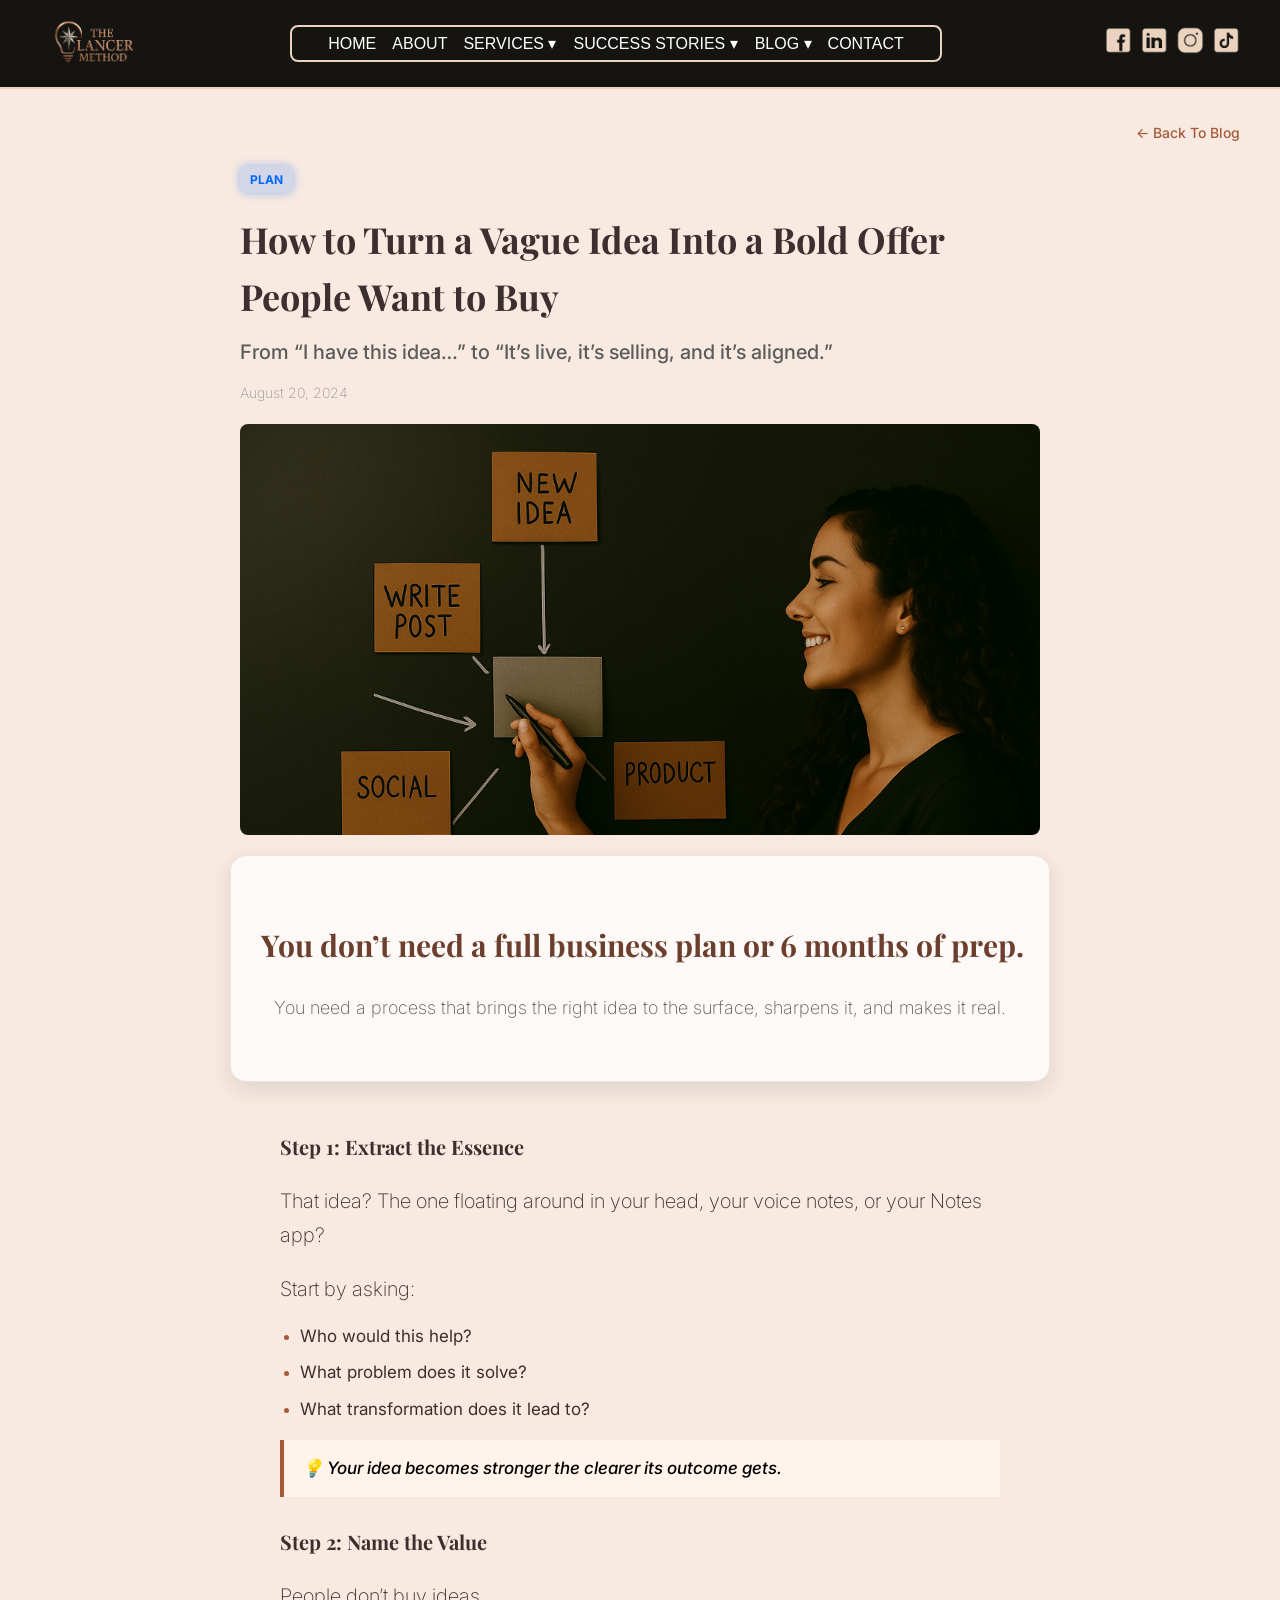
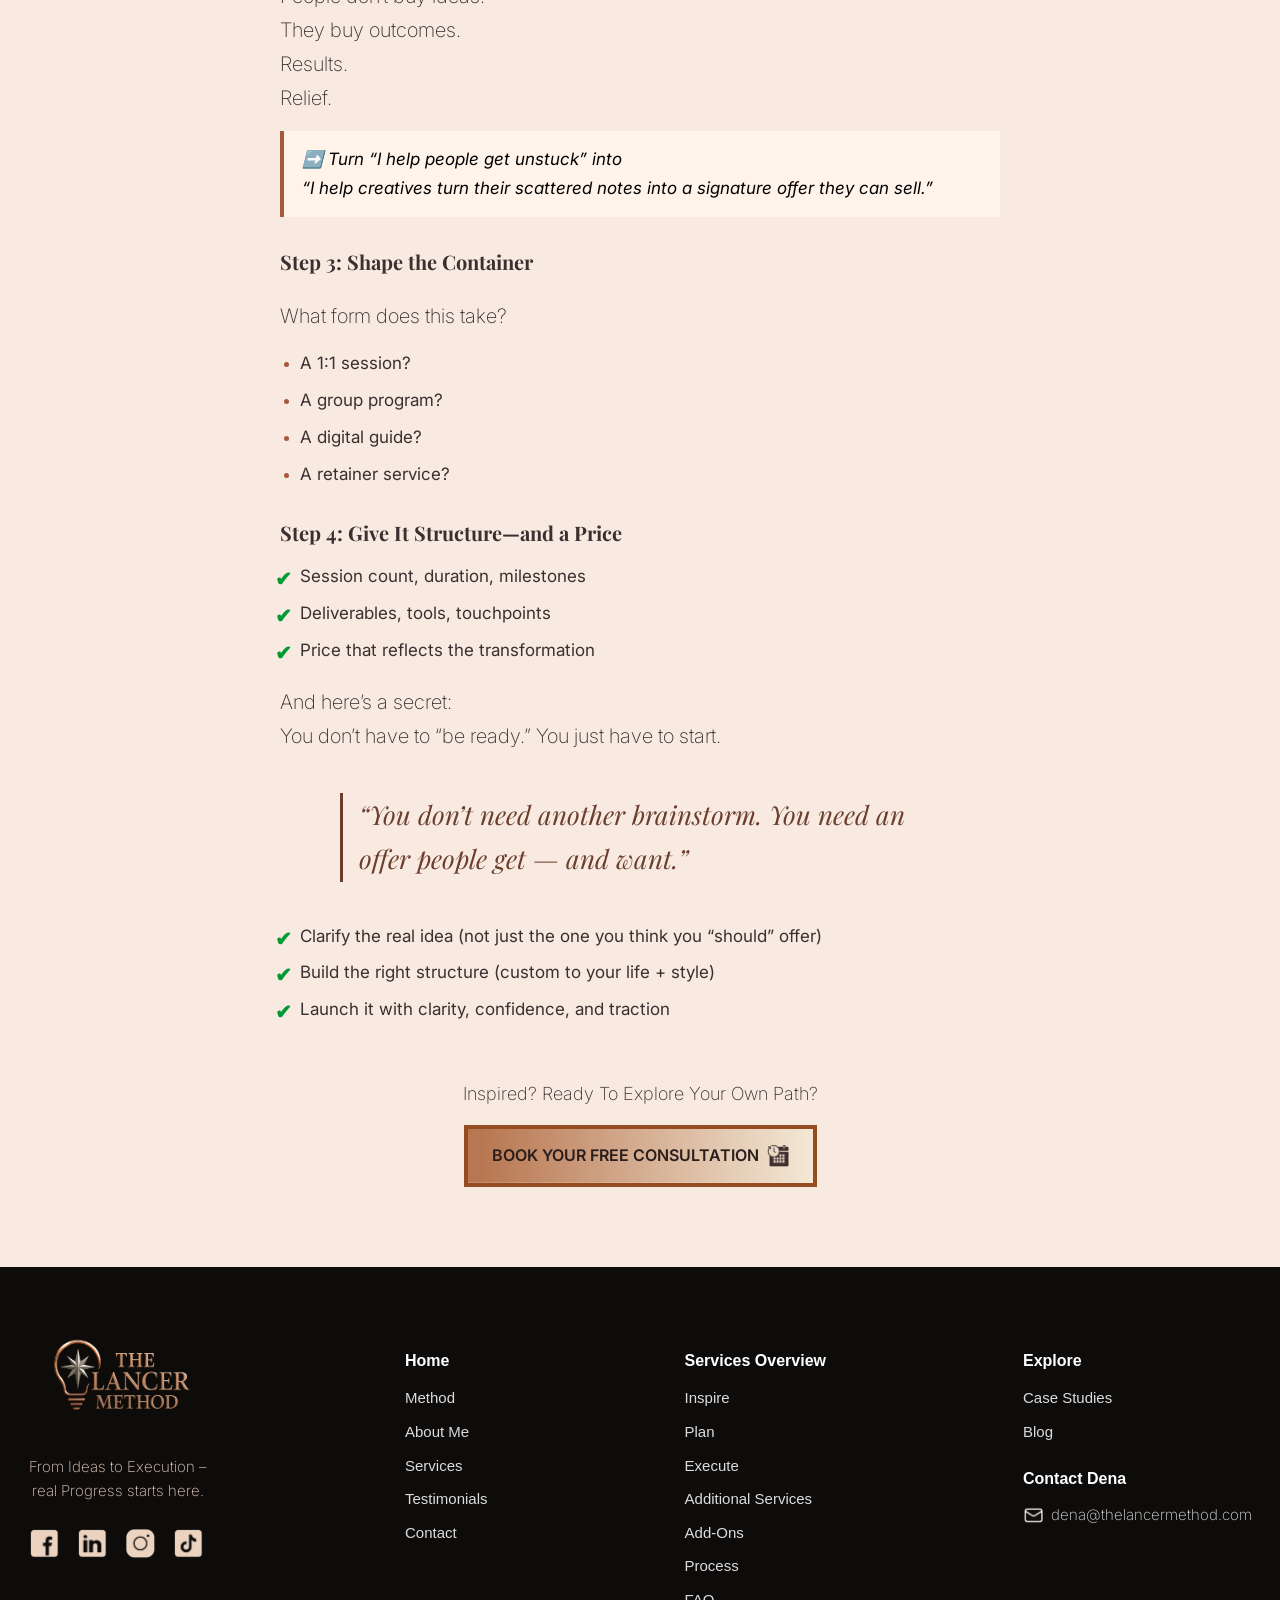
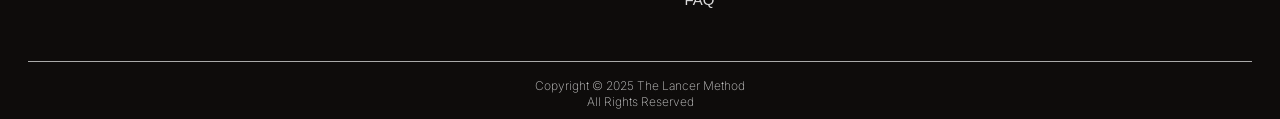
==== blog-detail.html @ 84d05174 "Nav panel removed to header html" ====
<!DOCTYPE html>
<html lang="en">
	<head>
		<meta charset="UTF-8" />
		<meta name="viewport" content="width=device-width, initial-scale=1.0" />
		<title>Dena Blog – How to Turn a Vague Idea Into a Bold Offer</title>

		<!-- Shared site styles -->
		<link rel="stylesheet" href="style.css" />
		<link rel="stylesheet" href="blog.css" />
		<link rel="stylesheet" href="blog-detail.css" />

		<!-- Fonts -->
		<link
			href="https://fonts.googleapis.com/css2?family=Playfair+Display:wght@400;500;700&family=Inter:wght@300;400;600&display=swap"
			rel="stylesheet"
		/>
	</head>
	<body class="blog-page">
		<!-- 🔥 Scroll Progress Bar -->
		<div id="progress-bar"></div>

		<!-- ===== NAVBAR ===== -->
		<header>
			<!-- HEADER PLACEHOLDER -->
			<div id="header-placeholder"></div>
		</header>

		<!-- ===== BLOG CONTENT ===== -->
		<article class="blog-detail">
			<!-- Back link -->
			<div class="back-link">
				<a href="blog.html">← Back To Blog</a>
			</div>

			<!-- Post Header -->
			<header class="post-header fade-in">
				<span class="post-category plan">Plan</span>
				<h1>How to Turn a Vague Idea Into a Bold Offer People Want to Buy</h1>
				<h2>
					From “I have this idea…” to “It’s live, it’s selling, and it’s
					aligned.”
				</h2>
				<p class="post-date">August 20, 2024</p>
			</header>

			<!-- Hero Image -->
			<div class="post-image fade-in">
				<img src="images/blog/BlogImage1.png" alt="Blog main image" />
			</div>

			<!-- ✨ INTRO BANNER -->
			<section class="intro-banner fade-in">
				<h2 class="intro-headline">
					You don’t need a full business plan or 6 months of prep.
				</h2>
				<p class="intro-subline">
					You need a process that brings the right idea to the surface, sharpens
					it, and makes it real.
				</p>
			</section>

			<!-- ✏️ BLOG BODY -->
			<div class="post-content">
				<h3 class="fade-in">Step 1: Extract the Essence</h3>
				<p>
					That idea? The one floating around in your head, your voice notes, or
					your Notes app?
				</p>
				<p>Start by asking:</p>
				<ul>
					<li>Who would this help?</li>
					<li>What problem does it solve?</li>
					<li>What transformation does it lead to?</li>
				</ul>
				<p class="highlight">
					💡 Your idea becomes stronger the clearer its outcome gets.
				</p>

				<h3 class="fade-in">Step 2: Name the Value</h3>
				<p>
					People don’t buy ideas.<br />They buy outcomes.<br />Results.<br />Relief.
				</p>
				<blockquote>
					➡️ Turn “I help people get unstuck” into <br />
					“I help creatives turn their scattered notes into a signature offer
					they can sell.”
				</blockquote>

				<h3 class="fade-in">Step 3: Shape the Container</h3>
				<p>What form does this take?</p>
				<ul>
					<li>A 1:1 session?</li>
					<li>A group program?</li>
					<li>A digital guide?</li>
					<li>A retainer service?</li>
				</ul>

				<h3 class="fade-in">Step 4: Give It Structure—and a Price</h3>
				<ul class="checklist">
					<li>Session count, duration, milestones</li>
					<li>Deliverables, tools, touchpoints</li>
					<li>Price that reflects the transformation</li>
				</ul>

				<p>
					And here’s a secret: <br />
					You don’t have to “be ready.” You just have to start.
				</p>

				<!-- ✅ Stylish Pull Quote -->
				<aside class="pull-quote fade-in">
					“You don’t need another brainstorm. You need an offer people get — and
					want.”
				</aside>

				<ul class="checklist fade-in">
					<li>
						Clarify the real idea (not just the one you think you “should”
						offer)
					</li>
					<li>Build the right structure (custom to your life + style)</li>
					<li>Launch it with clarity, confidence, and traction</li>
				</ul>
			</div>

			<!-- ✨ CTA -->
			<div class="blog-cta fade-in">
				<p>Inspired? Ready To Explore Your Own Path?</p>
				<a
					class="btn-consultation method-btn method-btn-primary"
					href="https://outlook.office.com/book/TheLancerMethod1@thelancermethod.com/"
				>
					BOOK YOUR FREE CONSULTATION
					<img src="images/mainImages/Schedule.png" alt="Schedule Icon" />
				</a>
			</div>
		</article>

		<!-- ===== MARK: FOOTER ===== -->
		<footer class="footer-section">
			<div class="footer-container">
				<!-- Column 1: Logo + tagline + social -->
				<div class="footer-brand">
					<img
						src="images/mainImages/logoLancer.png"
						alt="The Lancer Method Logo"
						class="footer-logo"
					/>
					<p class="footer-tagline">
						From Ideas to Execution –<br />real Progress starts here.
					</p>
					<div class="footer-socials">
						<a href="https://www.facebook.com/thelancermethod" target="_blank"
							><img src="images/mainImages/FacebookIcon.png" alt="Facebook"
						/></a>
						<a
							href="https://www.linkedin.com/company/thelancermethod/"
							target="_blank"
							><img src="images/mainImages/LinkedInIcon.png" alt="LinkedIn"
						/></a>
						<a href="http://instagram.com/thelancermethod" target="_blank"
							><img src="images/mainImages/InstagramIcon.png" alt="Instagram"
						/></a>
						<a href="https://www.tiktok.com/@thelancermethod" target="_blank"
							><img
								src="images/mainImages/TikTokIcon.png"
								alt="TikTok"
								class="icon-tiktok"
						/></a>
					</div>
				</div>

				<!-- Column 2 -->
				<div class="footer-column">
					<h4>Home</h4>
					<ul>
						<li><a href="#method">Method</a></li>
						<li><a href="#about">About Me</a></li>
						<li><a href="#services">Services</a></li>
						<li><a href="#testimonials">Testimonials</a></li>
						<li><a href="#contact">Contact</a></li>
					</ul>
				</div>

				<!-- Column 3 -->
				<div class="footer-column">
					<h4>Services Overview</h4>
					<ul>
						<li><a href="services.html#inspire">Inspire</a></li>
						<li><a href="services.html#plan">Plan</a></li>
						<li><a href="services.html#execute">Execute</a></li>
						<li>
							<a href="services.html#additional-services"
								>Additional Services</a
							>
						</li>
						<li><a href="services.html#add-ons">Add-Ons</a></li>
						<li><a href="services.html#process">Process</a></li>
						<li><a href="services.html#faq">FAQ</a></li>
					</ul>
				</div>

				<!-- Column 4 -->
				<div class="footer-column">
					<h4>Explore</h4>
					<ul>
						<li><a href="caseStudy.html">Case Studies</a></li>
						<li><a href="blog.html">Blog</a></li>
					</ul>
					<div class="footer-contact-block">
						<h4>Contact Dena</h4>
						<p class="footer-contact">
							<img
								src="images/mainImages/EmailIconFooter.png"
								alt="Email Icon"
								class="footer-icon"
							/>
							<a
								href="mailto:dena@thelancermethod.com"
								class="footer-email-link"
								>dena@thelancermethod.com</a
							>
						</p>
					</div>
				</div>
			</div>

			<div class="footer-bottom">
				<p>Copyright © 2025 The Lancer Method</p>
				<p>All Rights Reserved</p>
			</div>
		</footer>

		<!-- JS -->
		<script src="blog.js"></script>
		<script src="load-header.js"></script>
	</body>
</html>
---- style.css ----
:root {
	--main-bg: #151410;
	--accent: #ebd3c0;
	--text-light: #f9f4f0;
	--text-highlight: #ebd3c0;
	--border-dark: #954c20;
	--font-title: "Playfair Display", serif;
	--font-body: "Inter", sans-serif;
	--font-ui: "Poppins", sans-serif;
	--email-color: #f4e0d3;
}

html {
	scroll-behavior: smooth;
	scroll-padding-top: 87px;
}

* {
	box-sizing: border-box;
	font-smoothing: antialiased;
}

body {
	background-color: var(--main-bg);
	color: var(--text-light);
	font-family: var(--font-body);
	line-height: 1.6;
	padding-bottom: 60px;
	overflow-x: clip;

	margin: 0;
	padding: 0;
}

a {
	text-decoration: none;
	color: inherit;
}
.paragraph,
.about-paragraph,
.method-list li,
p {
	font-family: var(--font-body);
	font-weight: 400;
}

/* === SECTION HEADINGS === */
.section-heading {
	font-family: var(--font-title); /* Playfair Display */
	font-weight: 600;
	font-size: 32px;
	line-height: 1.2;
	letter-spacing: 0.3px;
	text-align: center;
	color: var(--heading-dark); /* dark, not pure black */
	margin-bottom: 32px;
}

.section-subheading {
	font-family: "IBM Plex Sans", sans-serif;
	font-size: 18px;
	font-weight: 400;
	letter-spacing: 0.3px;
	line-height: 1.5;
	text-align: center;
	margin-bottom: 40px;
}

/* === LIGHT BACKGROUND COLOR === */
.section-heading.light {
	color: #151410;
}
.section-subheading.light {
	color: #3b2f2f;
}

/* === DARK BACKGROUND COLOR === */
.section-heading.dark {
	color: #fff;
}
.section-subheading.dark {
	color: #f2f2f2;
}

/* =====MARK:  NAVIGATION BAR ===== */

.navbar {
	padding: 0 40px;
	border-bottom: 2px solid var(--accent);
	background-color: var(--main-bg);
}

.navbar {
	position: sticky;
	top: 0;
	z-index: 999;
}

.navbar-inner {
	display: flex;
	align-items: center;
	justify-content: space-between;
	height: 87px;
}

.logo {
	height: 52px;
	object-fit: contain;
}

/* Desktop menu */
.menu-container {
	z-index: 10000;
	border: 2px solid var(--accent);
	border-radius: 8px;
	padding: 4px 36px;
	display: flex;
	align-items: center;
	gap: 16px;
}

.menu-container a {
	font-family: var(--font-ui);
	font-size: 16px;
	font-weight: 500;
	position: relative;
}

/* SERVICES */
.dropdown-services > a {
	padding-right: 2px; /* tighten breathing room */
	margin-right: -1px; /* pull text slightly left */
}

/* SUCCESS STORIES */
.dropdown-stories > a {
	padding-right: 2px;
	margin-right: -1px;
}

.dropdown-blog > a {
	padding-right: 0px; /* trims extra padding */
	margin-right: 0px; /* pulls dropdown text closer */
}

.menu-container a:hover {
	color: var(--accent);
	transition: 0.3s ease;
}

.menu-container.active {
	max-height: 500px; /* big enough for all links */
	opacity: 1;
}

/* Social icons (desktop) */
.social-icons {
	display: flex;
	align-items: center;
	gap: 8px;
}

.social-icons img {
	width: 28px;
	height: 28px;
}
.social-icons img:hover {
	transform: scale(1.1);
	filter: brightness(1.2);
	transition: all 0.3s ease;
	cursor: pointer;
}

/* Hamburger (mobile only) */
.burger {
	display: none;
	width: 28px;
	height: 28px;
	cursor: pointer;
}

/* ===== MARK: HERO SECTION (unchanged) ===== */

.hero-section {
	margin-top: 80px;
	position: relative;
	padding: 27px 40px 60px;
	position: relative;
}

.hero-bg img {
	position: absolute;
	top: 0;
	left: 0;
	width: 300px;
	opacity: 0.05;
	pointer-events: none;
	z-index: 0;
}

/* === HERO LAYOUT CONTAINER (Must be relative for positioning child images) === */
.hero-layout {
	position: relative;
	z-index: 1;
	display: flex;
	align-items: center;
	justify-content: space-between;
	flex-wrap: wrap;
	gap: 40px;

	max-width: 1200px; /* sets a clean central column */
	margin: 0 auto; /* centers the layout */
	padding: 0 20px; /* optional: breathing room on sides */
}

.hero-headline {
	font-family: var(--font-title);
	font-size: 64px;
	line-height: 1.3;
	text-align: center;
	font-weight: 400;
	max-width: 700px; /* slightly narrower */
	margin: 0 auto;
}

.no-wrap {
	white-space: nowrap;
}

/* === MARK: LEFT IMAGE +RIGHT === */

.left-image,
.right-image {
	position: absolute;
	top: 50%;
	transform: translateY(-50%);
	z-index: 0;
	pointer-events: none;
	opacity: 1;
	max-width: 100vw;
	overflow: hidden;
}

.left-image {
	left: 0;
}

.right-image {
	right: 0;
}

.left-image img,
.right-image img {
	display: block;
	max-height: 530px;
	width: auto;
	object-fit: contain;
}

.highlight {
	color: #ebd3c0;
	font-weight: 500;
}
.hero-text {
	width: 100%;
	margin: 0 auto;
}

.hero-headline {
	font-family: var(--font-title);
	font-size: 64px;
	line-height: 1.1;
	text-align: center;
	font-weight: 400;
}
.hero-headline .dash {
	font-size: inherit;
	padding: 0 6px;
}

/* Typing Animation */
.typing-text-container {
	display: flex;
	justify-content: center;
	align-items: center;
	min-height: 24px;
	margin-bottom: 24px;
}

#typing {
	font-family: var(--font-title);
	font-size: 18px;
	letter-spacing: 1px;
	white-space: nowrap;
	position: relative;
}

.description {
	font-size: 20px;
	font-weight: 200;
	margin: 24px auto 10px auto;
	text-align: center;
	max-width: 900px;
}

.secondary-description {
	font-size: 20px;
	font-weight: 200;
	line-height: 1.6;
	margin: 0 auto;
	text-align: center;
	max-width: 1014px;
}

p {
	font-size: 20px;
	font-weight: 200;
	text-align: center;
}

.method-link {
	text-decoration: underline;
	color: var(--text-light);
	font-family: var(--font-ui);
	font-style: italic;
	font-weight: 200;
	transition: all 0.3s ease;
}

.method-link:hover {
	color: var(--accent);
	cursor: pointer;
}

.hero-buttons {
	display: flex;
	justify-content: center;
	align-items: center;
	gap: 20px;
	flex-wrap: wrap;
	margin: 32px 0 20px;
}

.btn {
	display: inline-flex;
	align-items: center;
	justify-content: center;
	font-family: var(--font-ui);
	font-size: 16px;
	padding: 12px 24px;
	font-weight: 600;
	transition: all 0.3s ease;
}

.btn.primary {
	background-color: var(--accent);
	color: #3b2f2f;
	width: 368px;
	border: 4px solid var(--border-dark);
}

.btn.primary img {
	height: 20px;
	margin-left: 12px;
}

.btn.secondary {
	background: transparent;
	color: white;
	border: 3px solid white;
	width: 368px;
	text-align: center;
}

.btn.primary:hover {
	background-color: #f9e4d4;
	color: #3b2f2f;
	border-color: #e1b89f;
	transform: scale(1.02);
	transition: all 0.3s ease;
	cursor: pointer;
}

.btn.secondary {
	border: 3px solid white;
	background: transparent;
	color: white;
	transition: background-color 0.3s ease, color 0.3s ease,
		border-color 0.3s ease, box-shadow 0.3s ease;
}

.btn.secondary:hover {
	background-color: var(--accent);
	color: var(--main-bg);
	border-color: var(--accent);
	box-shadow: 0 4px 12px rgba(0, 0, 0, 0.2);
	transform: none;
	cursor: pointer;
}

.hero-email {
	display: flex;
	flex-direction: column;
	align-items: center;
	justify-content: center;
	gap: 2px;
	margin-top: 56px;
	text-align: center;
}

.email-icon {
	width: 48px;
	height: 48px;
	transition: all 0.3s ease;
	cursor: pointer;
}

.email-icon:hover {
	filter: brightness(1.3);
	transform: scale(1.05);
}

.email-text {
	font-size: 20px;
	color: #f4e0d3;
	text-decoration: none;
	transition: all 0.3s ease;
}

.email-text:hover {
	color: white;
	transform: scale(1.05);
}

.hero-socials {
	display: none;
	margin-top: 30px;
	justify-content: center;
	gap: 20px;
}

.hero-socials img {
	width: 28px;
	height: 28px;
}

/* ===== MARK: RESPONSIVE SIDE IMAGES ===== */

/* --- MacBook Pro 16" and larger screens --- */
@media (min-width: 1440px) and (max-width: 1680px) {
	.left-image img,
	.right-image img {
		width: 240px;
		opacity: 1;
	}
}

/* --- MacBook Air / Pro 13"–14" --- */
@media (min-width: 1280px) and (max-width: 1439px) {
	.left-image img,
	.right-image img {
		width: 200px;
		opacity: 1;
	}
}

/* --- iPad Pro landscape --- */
@media (min-width: 1024px) and (max-width: 1279px) {
	.left-image img,
	.right-image img {
		width: 160px;
		opacity: 1;
	}
}

/* --- iPad portrait and small tablets --- */
@media (min-width: 768px) and (max-width: 1023px) {
	.left-image img,
	.right-image img {
		width: 120px;
		opacity: 1;
	}
}

/* --- Mobile phones --- */
@media (max-width: 767px) {
	.left-image,
	.right-image {
		display: none;
	}
}

@media (min-width: 768px) and (max-width: 1024px) {
	.menu-container a {
		font-size: 10px;
	}
}
/* ===== MARK: RESPONSIVE – TABLET (<= 1024px) ===== */
@media (max-width: 1024px) {
	html {
		scroll-padding-top: 75px;
	}
	.hero-layout {
		flex-direction: column;
		padding: 0 24px;
	}

	.hero-headline {
		font-size: 44px;
		line-height: 1.2;
		max-width: 100%;
		text-align: center;
	}

	.description,
	.secondary-description {
		font-size: 18px;
		padding: 0 16px;
		max-width: 100%;
	}

	.hero-buttons {
		/* ensure flex layout remains */
		display: flex;
		justify-content: center;
		gap: 20px;
		padding: 0 24px;
	}
	.hero-buttons .btn {
		flex: 1 1 0; /* share space equally */
		max-width: 340px; /* cap so they don’t get too wide */
		white-space: nowrap;
	}

	.hero-email {
		font-size: 18px;
		margin-top: 32px;
	}

	.email-icon {
		width: 40px;
		height: 40px;
	}

	.left-image,
	.right-image {
		display: none;
	}
}

/* ===== MARK: RESPONSIVE – MOBILE (<= 768px) ===== */
@media (max-width: 768px) {
	html {
		scroll-padding-top: 75px;
	}
	/* Navbar */
	.navbar-inner {
		flex-wrap: wrap;
		justify-content: space-between;
	}
	.menu-container.active {
		display: flex;
	}
	.menu-container {
		margin-top: 20px;
		display: none;
		flex-direction: column;
		align-items: center;
		position: absolute;
		top: 75px;
		left: 32px;
		right: 32px;
		background-color: var(--main-bg);
		z-index: 999;
		padding: 16px 0;
		border-top: 2px solid var(--accent);
		box-shadow: 0 4px 12px rgba(0, 0, 0, 0.2);
	}
	.menu-container .menu {
		flex-direction: column;
		align-items: center;
		gap: 8px;
	}
	.burger {
		display: block;
	}
	.social-icons {
		display: none;
	}

	/* Hero section */
	.hero-section {
		padding: 40px 20px;
	}
	.hero-layout {
		flex-direction: column;
		align-items: center;
		padding: 0 16px;
	}
	.hero-text {
		text-align: center;
		width: 100%;
	}
	.hero-headline {
		font-size: 36px;
		line-height: 1.2;
		word-break: break-word;
		text-align: center;
	}
	.description,
	.secondary-description {
		font-size: 16px;
		padding: 0 8px;
		max-width: 100%;
	}

	/* Hero buttons only: equal width and centered */
	.hero-buttons {
		display: flex;
		flex-direction: column;
		gap: 16px;
		padding: 0 16px;
		align-items: center;
		margin: 32px 0 20px;
	}
	.hero-buttons .btn {
		width: 100%;
		max-width: 320px;
		padding: 14px 24px;
		box-sizing: border-box;
		white-space: nowrap;
		margin: 0 auto;
		font-size: 13.5px;
		line-height: 1.3;
		text-align: center;
	}
	.hero-buttons .btn img {
		width: 16px;
		height: 16px;
		margin: 0;
	}
	.btn.primary img {
		margin-left: 8px;
	}

	/* Reset no-wrap helper */
	.no-wrap {
		white-space: normal;
	}

	/* Email and social icons */
	.hero-email {
		display: flex;
		flex-direction: column;
		gap: 8px;
		font-size: 16px;
		margin-top: 24px;
	}
	.email-icon,
	.hero-socials img {
		width: 40px;
		height: 40px;
	}
	.hero-socials {
		display: flex;
		justify-content: center;
		gap: 20px;
		margin-top: 24px;
	}

	/* Hide side images */
	.left-image,
	.right-image {
		display: none;
	}
}

/* ===== MARK: Method Section ===== */

.method-section {
	background-color: #f4e0d3;
	padding: 40px 20px;
	font-family: "Poppins", sans-serif;
	color: #1c1c1c;
}

/* Divider line */
.top-divider {
	width: 100%;
	height: 2px;
	background-color: #2a1e1c;
	box-shadow: 0 2px 4px rgba(0, 0, 0, 0.2);
	border: none;
	margin-bottom: 40px;
}

/* Header Layout */
.method-header-center {
	display: flex;
	justify-content: center;
	width: 100%;
	margin-bottom: 30px;
	text-align: center;
}

.method-header-inner {
	display: flex;
	flex-direction: column;
	align-items: center;
	gap: 16px;
	max-width: 800px;
	width: 100%;
}

.method-title-block {
	display: flex;
	flex-direction: column;
	align-items: center;
}

.method-logo-inline {
	width: 200px;
	height: auto;
	margin-top: 4px;
}

.method-title {
	font-size: 48px;
	font-weight: 400;
	margin: 0;
	font-family: "Playfair Display", serif;
}

/* Gradient Styles */
.gradient-strong {
	font-size: 24px;
	font-weight: 600;
	background: linear-gradient(90deg, #653416 0%, #d37632 100%);
	-webkit-background-clip: text;
	-webkit-text-fill-color: transparent;
	display: inline-block;
}

.gradient-text {
	font-family: "Poppins", sans-serif;
	font-weight: 500;
	font-size: 16px;
	letter-spacing: 2px;
	text-transform: uppercase;
	background: linear-gradient(90deg, #653416 0%, #d37632 100%);
	-webkit-background-clip: text;
	-webkit-text-fill-color: transparent;
}

/* Paragraphs */
.method-content .paragraph {
	max-width: 1500px;
	margin: 0 auto 20px;
	font-size: 1.1rem;
	font-weight: 500;
	line-height: 1;
}

/* Highlight Block */
.highlight-text {
	text-align: center;
	margin: 40px 0;
	line-height: 1;
}

.highlight-text p {
	background: linear-gradient(90deg, #653416 0%, #cb692c 100%);
	-webkit-background-clip: text;
	-webkit-text-fill-color: transparent;
	font-weight: 700;
	font-size: 1.2rem;
	margin: 10px 0;
}

/* Bullet List */
.method-list {
	list-style: none;
	padding: 0;
	margin: 20px auto;
	max-width: 800px;
	line-height: 0.5;
}

.method-list li {
	display: flex;
	align-items: flex-start;
	gap: 15px;
	margin-bottom: 20px;
	font-size: 1rem;
	line-height: 1.2;
}

.method-list li img {
	width: 36px;
	height: 36px;
	flex-shrink: 0;
	margin-top: 4px;
}

/* Quote */
.quote {
	font-family: "EB Garamond", serif;
	font-size: 1.5rem;
	font-style: italic;
	text-align: center;
	font-weight: 600;
	margin: 10px auto 30px;
	color: #000;
}

/* Buttons Container */
.method-buttons {
	display: flex;
	flex-wrap: wrap;
	justify-content: center;
	gap: 30px;
	margin-top: 30px;
}

/* Main Consultation Button */
.btn-consultation {
	display: inline-flex;
	align-items: center;
	gap: 12px;
	padding: 14px 24px;
	font-size: 1rem;
	font-weight: 600;
	border: 4px solid #954c20;
	border-radius: 0;
	background: linear-gradient(to right, #b87752 2%, #fdfbec 58%);
	color: #2a1e1c;
	transition: transform 0.3s ease, box-shadow 0.3s ease,
		background-position 0.4s ease, color 0.3s ease;
	background-size: 200% auto;
	background-position: left center;
	gap: 8px;
	white-space: nowrap;
}

.btn-consultation:hover {
	transform: translateY(-2px);
	box-shadow: 0 8px 16px rgba(0, 0, 0, 0.2);
	background-position: right center;
	color: #1c0e05;
}

.btn-consultation img {
	width: 22px;
	height: 22px;
}

/* Secondary Text Link Button */
.method-btn-secondary {
	font-size: 1.2rem;
	font-weight: 600;
	color: #3b2f2f;
	text-decoration: none;
	border: none;
	background: none;
	padding: 10px 0;
	transition: color 0.2s ease;
}

.method-btn-secondary:hover {
	color: #a94c1f;
	text-decoration: underline;
}

/*MARK: Mobile for Method Section*/
@media (max-width: 768px) {
	.method-section {
		background-color: #f6ddca;
		padding: 48px 20px 60px;
		color: #222;
	}
	#method .method-title {
		font-weight: 200;
	}
	.gradient-text {
		font-size: 14px;
		letter-spacing: 0.2px;
		text-align: center;
		margin-top: 6px;
	}

	.method-section h2 {
		font-size: 26px;
		font-weight: 700;
		text-align: center;
		margin-bottom: 10px;
		line-height: 1.3;
	}

	#method .method-content p {
		font-size: 16px;
		line-height: 1.4;
		margin-top: 0;
		margin-bottom: 20px;
		text-align: center;
	}

	#method .method-content .highlight-text p {
		margin: 4px 0;
	}

	.method-section strong {
		color: #ba6c44;
		font-weight: 600;
	}

	.method-list {
		list-style: none;
		padding-left: 0;
		margin: 30px 0 20px;
	}

	.method-list li {
		display: flex;
		align-items: flex-start;
		gap: 14px;
		margin-bottom: 16px;
	}

	.method-list li img {
		width: 24px;
		height: 24px;
		margin-top: 5px;
	}
	#method .method-content .highlight-text {
		text-align: center;
		line-height: 1;
		margin: 20px 0;
		font-size: 16px;
		margin: 6px 0;
	}

	#method .quote {
		font-style: italic;
		font-size: 12px;
		text-align: center;
		margin: 20px auto;
		max-width: 100%;
		color: #222;
	}

	.method-buttons {
		display: flex;
		flex-direction: column;
		gap: 20px;
		align-items: stretch;
		margin-top: 32px;
	}

	.btn-consultation {
		background: linear-gradient(to right, #c97b53, #e5c7aa);
		border: 4px solid #8b4a2b;
		color: #2a2a2a;
		font-weight: 700;
		text-transform: uppercase;
		padding: 14px 20px;
		text-align: center;
		width: 100%;
		font-size: 16px;
		border-radius: 4px;
		transition: background 0.3s ease;
	}

	.btn-consultation:hover {
		background: linear-gradient(to right, #d8865f, #f1d9bd);
	}

	.method-buttons .method-btn-secondary {
		display: block;
		width: 100%;
		text-align: center;
	}
}

/* ======================================= */
/* MARK: ABOUT SECTION STYLES                  */
/* ======================================= */
.about-short h3,
.about-full h3,
.about-short h4,
.about-full h4 {
	margin-bottom: 6px; /* или 8px – подбирай визуально */
}

.about-short p,
.about-full p {
	margin-top: 0;
	margin-bottom: 16px; /* опционально: если нужен нижний отступ */
}

/* Section wrapper: background image + color */
.about-section {
	background-color: #151410;
	padding: 40px 40px 80px;
	width: 100%;
	min-height: 100vh;
}

/* Inherit color and font for all children */
.about-section * {
	color: #fdfcfb;
}

/* Flex container for two columns */
.about-inner {
	display: flex; /* enable two-column layout */
	align-items: flex-start; /* align items at top */
	gap: 40px; /* space between columns */
	max-width: 1200px; /* limit overall width */
	margin: 0 auto; /* center on page */
}

/* Left column: image + quote */
.about-visual {
	flex: 0 0 auto; /* width determined by content */
	position: relative;
}

/* Portrait image styling */
.about-image {
	width: 100%;
	max-width: 420px;
	margin-bottom: 20px;
}

.about-content {
	flex: 1 1 0;
	text-align: left;
	display: flex;
	flex-direction: column;
	color: #fdfcfb;
}

.about-quote-wrapper {
	max-width: 600px;
	margin-left: auto;
	padding-right: 40px;
	text-align: right;
	margin-bottom: 40px;
}
.about-quote-wrapper .desktop-only {
	max-width: 500px;
	text-align: right;
	margin-left: auto;
}

.about-quote-desktop {
	font-family: "EB Garamond", serif;
	color: #fdfcfb;
	font-style: italic;
	line-height: 1;
	text-align: right;
	margin: 0;
	max-width: 1280px; /* ✅ Corrected: removed the minus! */
	width: 68%;
	margin-left: auto;
}

.quote-author-desktop {
	font-size: 16px;
	font-weight: 300;
	color: #fdfcfb;
	margin-top: 0;
	text-align: right;
}

.quote-text-desktop {
	font-family: "EB Garamond", serif;
	font-size: 16px;
	line-height: 1.4;
	font-style: italic;
	color: #fdfcfb;
}

.mobile-only {
	display: none;
}

/* Main title styling */
.about-section .about-title {
	font-weight: 500;
	font-family: var(--font-title);
	color: #fdfcfb;
}

.about-content .about-title {
	margin-top: 0;
	text-align: center;
	font-size: 64px;
	line-height: 1.2;
	margin-bottom: 20px;
	text-align: left;
	font-family: var(--font-title);
}
.about-title.mobile-only {
	display: none;
}

.about-title h2 {
	margin-top: 0;
}

/* Subtitle styling */
.about-subtitle {
	font-family: var(--font-body);
	text-align: left;
	font-size: 20px;
	font-weight: 600;
	margin-bottom: 20px;
	letter-spacing: 0.5px;
}
.gradient-text-about {
	background: linear-gradient(90deg, #8f5e3b 0%, #fefaf7 100%);
	-webkit-background-clip: text;
	-webkit-text-fill-color: transparent;
	display: inline-block;
	text-transform: none;
}

/* Paragraph styling */
.about-paragraph {
	font-family: var(--font-body);
	font-size: 16px;
	line-height: 1.6;
	max-width: 760px;
	margin: 0 auto 12px;
	text-align: left;
	letter-spacing: 0.5px;
}

/* Section titles within content */
.about-section-title {
	font-family: var(--font-body); /* Inter */
	font-weight: 600;
	font-size: 20px;
	text-align: left;
	letter-spacing: 0.5px;
	margin-bottom: 12px;
}

/* List styling */
.about-list {
	list-style: none;
	padding: 0;
	margin: 0 auto 20px;
	max-width: 700px;
}
.about-list li {
	font-family: var(--font-body);
	display: flex;
	align-items: center;
	gap: 10px;
	font-size: 16px;
	line-height: 1.5;
	margin-bottom: 10px;
}
.list-icon {
	width: 18px;
	height: auto;
}

/* Read MORE BUTTON */
@keyframes pulse {
	0% {
		transform: scale(1);
		opacity: 1;
	}
	50% {
		transform: scale(1.05);
		opacity: 0.75;
	}
	100% {
		transform: scale(1);
		opacity: 1;
	}
}

.read-more-btn {
	display: block;
	margin: 2px auto 0;
	background: linear-gradient(90deg, #8f5e3b 0%, #fefaf7 100%);
	-webkit-background-clip: text;
	-webkit-text-fill-color: transparent;
	font-weight: 600;
	font-size: 16px;
	border: none;
	cursor: pointer;
	transition: all 0.3s ease;
	animation: pulse 2.8s infinite;
	text-align: center;
}

.read-more-btn:hover {
	text-decoration: underline;
	background: linear-gradient(90deg, #6f3e23 0%, #fefaf7 100%);
	-webkit-background-clip: text;
	-webkit-text-fill-color: transparent;
	transform: scale(1.04);
}

/* Hide full text by default */
.about-full.hidden {
	display: none;
}

/* CTA container styling (cards + buttons) */
.about-cta-container {
	margin-top: 60px;
	display: flex;
	flex-direction: column;
	gap: 32px;
	align-items: center;
}

/* Stats cards layout */
.about-cards {
	display: flex;
	flex-wrap: wrap;
	gap: 24px;
	justify-content: center;
}
.about-card {
	flex: 1 1 280px;
	background: radial-gradient(circle at center, #f9f4f0 10%, #d9bfae 90%);
	padding: 24px;
	box-shadow: 0 4px 12px rgba(0, 0, 0, 0.15);
	text-align: center;
	transition: transform 0.3s ease;
}
.about-card:hover {
	transform: translateY(-4px);
}
.about-card h3 {
	font-size: 20px;
	font-weight: 600;
	margin-bottom: 0px;
	color: var(--border-dark);
}
.highlight-stat {
	font-size: 24px;
	font-weight: 700;
	background: linear-gradient(90deg, #653416 0%, #cb692c 100%);
	-webkit-background-clip: text;
	-webkit-text-fill-color: transparent;
	margin-bottom: 0px;
	padding-top: 4px;
	padding-bottom: 4px;
	display: block;
}
.about-card p {
	font-size: 15px;
	line-height: 1.6;
	color: #151410;
	font-family: var(--font-body); /* ← ADD THIS LINE */
	font-weight: 400; /* ← OPTIONAL: to be extra consistent */
}
section#about .about-card h3 {
	font-size: 24px;
	font-weight: 400; /* switch to thin */
	color: #000; /* force black */
	line-height: 0.8;
}
section#about .about-card {
	padding-top: 32px; /* default is 24px – bump it up a bit */
}

/* CTA buttons layout */
.about-cta-buttons {
	display: flex;
	flex-wrap: wrap;
	gap: 20px;
	justify-content: center;
	margin-top: 20px;
}
.cta-btn {
	font-size: 16px;
	font-weight: 600;
	padding: 16px 32px;
	text-decoration: none;
	transition: all 0.3s ease;
}
.cta-btn.primary {
	background: linear-gradient(to right, #b87752, #fdfbec);
	border: 4px solid #954c20;
	color: #3b2f2f;
}
.cta-btn.primary:hover {
	background: linear-gradient(to right, #c78a67, #fef4e6);
	transform: scale(1.02);
}
.cta-btn.secondary {
	background: none;
	border: none;
	color: var(--main-text400);
}
.cta-btn.secondary:hover {
	text-decoration: underline;
	color: whitesmoke;
}

/* MARK: ABOUT Responsive adjustments */
@media (max-width: 900px) {
	.about-inner {
		flex-direction: column;
		gap: 20px;
	}
	.about-quote {
		margin: 0 auto 20px;
	}
	/* Section padding + background */
	.about-section {
		padding: 40px 20px;
		background-size: cover;
		background-position: top left;
	}

	/* Stack columns */
	.about-inner {
		flex-direction: column;
		gap: 20px;
	}

	/* Title font size */
	.about-title {
		font-size: 36px;
		font-weight: lighter;
		line-height: 1.2;
	}
	/* Hide title mobile on desctop */
	.about-title.mobile-only {
		display: none;
	}
}

@media (max-width: 768px) {
	.about-quote {
		font-style: italic;
		text-align: center;
		margin: 0 auto 20px;
	}

	.quote-text,
	.quote-author-mobile {
		font-size: 14px;
		margin-top: 0;
		text-align: center;
		display: block;
	}
	.quote-text {
		margin-bottom: 10px;
	}
	.desktop-only {
		display: none;
	}
	.mobile-only {
		display: block;
	}
	/* Remove background image and set fallback background color */
	.about-section {
		background-image: none !important;
		background-color: #151410;
	}

	/* Hide the desktop version of the headline */
	.about-content .about-title {
		display: none;
	}

	/* Show the mobile version of the headline */
	#about .about-title.mobile-only {
		display: block;
		margin-bottom: 1rem;
		text-align: center;
		margin: 0 auto 20px auto;
		letter-spacing: 0.5px;
	}

	/* Visual (image) section adjustments */
	.about-visual {
		order: 0;
		display: flex;
		justify-content: center;
	}

	.about-image {
		max-width: 80%;
		height: auto;
	}

	/* Stack columns vertically */
	.about-inner {
		display: flex;
		flex-direction: column;
	}
	.about-title {
		font-size: 36px;
		font-weight: lighter;
		line-height: 1.2;
	}
	/* Resize subtitles and section titles */
	.about-subtitle,
	.about-section-title {
		font-size: 18px;
	}

	/* Resize paragraph text */
	.about-paragraph {
		font-size: 15px;
	}

	/* Stack cards vertically and center them */
	.about-cards {
		flex-direction: column;
		align-items: center;
	}

	.about-card {
		max-height: fit-content;
	}

	.highlight-stat {
		font-size: 22px;
		margin-bottom: 0px;
	}

	/* Make CTA buttons full width */
	.cta-btn {
		width: 100%;
		max-width: 320px;
	}

	.about-cta-buttons {
		text-align: center;
	}
}

/* ─────────────────────────────── */
/* About and Method the Animation On Scroll */
/* ─────────────────────────────── */
.fade-up {
	opacity: 0;
	transform: translateY(30px);
	transition: all 0.8s ease-out;
}
.fade-up.visible {
	opacity: 1;
	transform: translateY(0);
}

/* ─────────────────────────────── */
/* Force About title into Playfair 600 */
/* ─────────────────────────────── */
section#about h2.about-title {
	font-family: var(
		--font-title
	) !important; /* var(--font-title) is Playfair Display */
	font-weight: 400 !important;
	font-size: 64px !important;
}
/* ===== MARK: SERVICES SECTION ===== */

.services-section {
	background-color: #f8eae1;
	padding: 100px 20px;
	color: #1c1c1c;
	font-family: var(--font-ui);
	text-align: center;
	padding-top: 40px;
}

.section-title {
	font-size: 48px;
	font-weight: 400;
	margin: 0;
	font-family: "Playfair Display", serif;
}

.section-subtitle {
	font-size: 18px;
	color: #1c1c1c;
	margin-bottom: 60px;
}

.services-grid {
	display: flex;
	flex-wrap: wrap;
	justify-content: center;
	gap: 40px;
	margin-bottom: 60px;
}

.service-card {
	background-color: #fcf6f3;
	padding: 40px 20px;
	max-width: 320px;
	border: 5px solid transparent;
	box-shadow: 6px 3px 12px rgba(249, 239, 232, 0.3); /* ← softer and tighter */
	transition: transform 0.3s ease, box-shadow 0.3s ease;
}

.service-card:hover {
	transform: translateY(-2px);
	box-shadow: 6px 3px 14px rgba(249, 239, 232, 0.45);
}

.service-card h3 {
	font-family: "Playfair Display", serif;
	font-size: 36px;
	font-weight: 500;
	margin-top: 0px;
	letter-spacing: 0.1px;
}

.service-card p {
	font-family: "Poppins", sans-serif;
	font-size: 15px;
	margin-top: 0;
	margin-bottom: 20px;
}

.service-icon {
	height: 180px;
	object-fit: contain;
}

.border-gold {
	border-color: #d6a52d;
}

.border-silver {
	border-color: #999;
}

.border-copper {
	border-color: #b86e41;
}

#services .btn-outline {
	display: inline-block;
	padding: 12px 24px;
	font-weight: bold;
	font-size: 14px;
	font-family: var(--font-ui);
	color: #3b2f2f;
	border: 4px solid #954c20;
	background: linear-gradient(
		to right,
		rgba(184, 119, 82, 0.4) 8%,
		rgba(253, 251, 236, 0.4) 98%
	);

	text-decoration: none;
	transition: all 0.3s ease;
	letter-spacing: 0.5px;
	box-shadow: none;
}

.btn-outline:hover {
	background: linear-gradient(
		to right,
		rgba(184, 119, 82, 0.35) 8%,
		rgba(253, 251, 236, 0.35) 98%
	);
	color: #3b2f2f;
	border-color: #a85e38;
	transform: translateY(-1px);
	box-shadow: 2px 2px 8px rgba(149, 76, 32, 0.15);
}

.btn-solid {
	display: inline-block;
	background: #b86e41;
	color: white;
	font-weight: 600;
	padding: 12px 24px;
	text-decoration: none;
	transition: background 0.3s ease;
}

.btn-solid:hover {
	background: #a85e38;
}

.services-cta {
	display: flex;
	flex-wrap: wrap;
	justify-content: center;
	gap: 40px;
}

.cta-block {
	max-width: 100%;
	text-align: center;
}

.cta-block .cta-title {
	font-size: 20px;
	font-weight: 500;
	color: #1c1c1c;
	margin-bottom: 4px; /* ↓ closer to paragraph */
}

.cta-block p {
	font-size: 16px;
	color: #1c1c1c;
	margin: 0 0 20px; /* remove padding, set clean spacing below */
}

.cta-block .btn-solid,
.cta-block .btn-outline {
	margin-bottom: 32px; /* more space below button */
}

/** Animation effect for service**/
.services-grid .service-card:nth-child(1) {
	transition-delay: 0.1s;
}
.services-grid .service-card:nth-child(2) {
	transition-delay: 0.2s;
}
.services-grid .service-card:nth-child(3) {
	transition-delay: 0.3s;
}
.services-cta {
	transition-delay: 0.4s;
}

.link-style {
	font-family: var(--font-ui); /* Используется основной UI-шрифт */
	font-weight: 600;
	font-size: 16px;
	text-decoration: none;
	border: none;
	background: none;
	transition: all 0.3s ease;
	cursor: pointer;
	display: inline-block;
}

.link-style.dark {
	color: #3b2f2f;
}

.link-style.dark:hover {
	text-decoration: underline;
	color: #954c20;
}
.link-lowered {
	margin-top: 12px;
	display: inline-block;
}

/* ===== MARK: MEDIA SERVICES QUERIES: MOBILE STYLING ===== */
@media (max-width: 768px) {
	.services-section {
		padding: 60px 20px;
	}

	.section-title {
		font-size: 42px;
	}

	.section-subtitle {
		font-size: 16px;
		line-height: 1.4;
		margin-bottom: 40px;
	}

	.services-grid {
		flex-direction: column;
		gap: 30px;
		align-items: center;
	}

	.service-card {
		width: 100%;
		max-width: 100%;
		border-radius: 16px;
		padding: 32px 20px;
	}

	.service-icon {
		height: 72px;
	}

	.service-card h3 {
		font-size: 28px;
		margin-top: 16px;
	}

	.service-card p {
		font-size: 16px;
		margin: 10px 0 16px;
	}
	.service-icon {
		height: 100px;
	}

	.btn-outline,
	.btn-solid {
		font-size: 14px;
		padding: 10px 18px;
	}
	.btn-view-details {
		white-space: nowrap;
	}

	.services-cta {
		flex-direction: column;
		gap: 40px;
		margin-top: 40px;
	}

	.cta-block {
		text-align: center;
	}

	.cta-title {
		font-size: 15px;
		margin-bottom: 8px;
	}
}

/* === MARK: Testimonials Section === */
.testimonials-section {
	background-color: #151410;
	padding: 80px 20px;
	color: #fff;
}

/* Headings */
.section-heading {
	font-size: 48px;
	font-weight: 400;
	margin: 0;
	font-family: "Playfair Display", serif;
}

.section-subheading {
	text-align: center;
	font-family: "IBM Plex Sans", sans-serif;
	font-size: 18px;
	margin-bottom: 40px;
	color: #f2f2f2;
}

/* Link style on dark bg */
.link-style-light {
	font-weight: 200;
	color: #fff;
	text-decoration: none;
	border-bottom: 2px solid transparent;
	transition: border-color 0.3s ease;
}
.link-style-light:hover {
	border-color: #fff;
}

/* === Masonry Grid Layout === */
.testimonials-masonry {
	column-count: 3;
	column-gap: 24px;
}

@media (max-width: 1024px) {
	.testimonials-masonry {
		column-count: 2;
	}
}
@media (max-width: 768px) {
	.testimonials-masonry {
		column-count: 1;
	}
}

/* === Testimonial Cards === */

.testimonials-section {
	background-color: #151410;
	padding: 80px 20px;
	color: #fff;
}

.section-heading {
	text-align: center;
	font-family: "Playfair Display", serif;
	font-size: 36px;
	margin-bottom: 8px;
}

.section-subheading {
	text-align: center;
	font-family: "IBM Plex Sans", sans-serif;
	font-size: 18px;
	margin-bottom: 40px;
	color: #f2f2f2;
}

.link-style-light {
	font-weight: bold;
	color: #fff;
	text-decoration: none;
	border-bottom: 2px solid transparent;
	transition: border-color 0.3s ease;
}
.link-style-light:hover {
	border-color: #fff;
}

/* === Masonry Layout === */
.testimonials-masonry {
	column-count: 3;
	column-gap: 24px;
}

@media (max-width: 1024px) {
	.testimonials-masonry {
		column-count: 2;
	}
}
/* MOBILE – turn masonry into a carousel */
@media (max-width: 768px) {
	.testimonials-masonry {
		column-count: unset; /* remove masonry */
		display: flex;
		overflow-x: auto;
		scroll-snap-type: x mandatory;
		gap: 16px;
		padding: 16px;
		-webkit-overflow-scrolling: touch;
	}

	.testimonial-card {
		flex: 0 0 90%;
		max-width: 90%;
		scroll-snap-align: center;
		margin-bottom: 0;

		/* NEW — center text */
		display: flex;
		flex-direction: column;
		justify-content: center; /* vertical centering */
		padding: 32px 24px; /* give breathing space */
		text-align: center; /* optional: center text horizontally too */
	}

	.testimonial-text {
		text-align: center;
	}

	/* Optional: hide scrollbar for cleaner look */
	.testimonials-masonry::-webkit-scrollbar {
		display: none;
	}
}

/* === Testimonial Cards === */
.testimonial-card {
	margin-bottom: 24px;
	padding: 24px;
	border-radius: 12px;
	font-family: "IBM Plex Sans", sans-serif;
	break-inside: avoid;
	transition: transform 0.3s ease;
	box-shadow: 0 6px 24px rgba(255, 250, 240, 0.25);
	text-align: left;
}
.testimonial-card:hover {
	transform: translateY(-4px);
	box-shadow: 0 12px 32px rgba(255, 250, 240, 0.4);
}

.testimonial-card.light {
	background-color: #fff9f4;
	color: #151410;
}
.testimonial-card.dark {
	background-color: #f1e1d4;
	color: #151410;
}

.testimonial-text {
	font-size: 16px;
	margin-bottom: 16px;
	line-height: 1.6;
	text-align: left;
}
.testimonial-author {
	font-weight: bold;
	font-style: italic;
	font-size: 15px;
	color: #b87752;
	text-align: right;
}
.testimonial-privacy-note {
	font-size: 13px;
	font-style: italic;
	color: #c8b8aa; /* soft beige tone that fits the site */
	text-align: center;
	margin-top: 24px;
}

/* === CTA Button === */
.cta-center {
	text-align: center;
	margin-top: 40px;
}
.cta-btn.primary {
	font-size: 16px;
	font-weight: bold;
	padding: 16px 32px;
	background: linear-gradient(to right, #b87752, #fdfbec);
	border: 4px solid #954c20;
	color: #3b2f2f;
	text-decoration: none;
	transition: all 0.3s ease;
	display: inline-block;
}
.cta-btn.primary:hover {
	background: linear-gradient(to right, #c78a67, #fef4e6);
	transform: scale(1.02);
}

/* === Fade Up Animation === */
.fade-up {
	opacity: 0;
	transform: translateY(40px);
	transition: all 0.6s ease-out;
}
.fade-up.visible {
	opacity: 1;
	transform: translateY(0);
}

/** MARK: CONTACT Section**/
.book-section {
	margin-top: 80px;
	background: url("images/contactImages/BookACallBackground.jpg") no-repeat
		center center;
	background-size: cover;
	padding: 20px 20px;
	font-family: var(--font-ui);
}

.book-container {
	display: flex;
	max-width: 1280px;
	margin: 0 auto;
	gap: 60px;
	align-items: flex-start;
}

/* Left Side */
.left-column {
	flex: 1;
	display: flex;
	flex-direction: column;
	align-items: center;
	gap: 24px;
	position: relative;
}

.book-image {
	width: 300px;
	height: 300px;
	object-fit: cover;
	border-radius: 50%;
	box-shadow: 0 10px 30px rgba(0, 0, 0, 0.25);
}

.quote-bubble {
	background: #f1e7df;
	color: #3b2f2f;
	font-style: italic;
	font-weight: 500;
	border-radius: 40px;
	padding: 20px 30px;
	box-shadow: 0 8px 20px rgba(0, 0, 0, 0.15);
	position: relative;
	max-width: 280px;
	font-size: 16px;
}
.quote-bubble.top-left {
	background-color: #fcf6f3;
}
.quote-bubble.bottom-left {
	background-color: #f8eae1;
}

.quote-bubble.top-left .quote-bubble.top-left::after {
	border-right: 20px solid #fcf6f3;
}
.quote-bubble.bottom-left::after {
	border-left: 20px solid #f8eae1;
}

.top-left::after {
	content: "";
	position: absolute;
	left: -20px;
	top: 50%;
	transform: translateY(-50%);
	border-top: 12px solid transparent;
	border-bottom: 12px solid transparent;
	border-right: 20px solid #f1e7df;
}

.bottom-left::after {
	content: "";
	position: absolute;
	right: -20px;
	top: 50%;
	transform: translateY(-50%);
	border-top: 12px solid transparent;
	border-bottom: 12px solid transparent;
	border-left: 20px solid #f1e7df;
}

/* Right Side */
.right-column {
	flex: 2;
	padding: 20px;
	border-radius: 12px;
	box-shadow: 0 10px 40px rgba(0, 0, 0, 0.1);
}

.small-heading {
	text-transform: capitalize;
	font-size: 24px;
	font-family: Playfair Display, serif;
	letter-spacing: 0em;
	color: #3b2f2f;
	margin-bottom: 10px;
}

.right-column h2 {
	font-size: 48px;
	font-weight: 200;
	font-family: Playfair Display, serif;
	color: #3b2f2f;
	margin-top: 10px;
	margin-bottom: 10px;
	text-align: center;
}
.booking-title__free {
	font-weight: 600;
	text-transform: uppercase;
}

.right-column .form-subtext {
	font-family: var(--font-ui);
	font-size: 20px;
	font-weight: 400;
	margin-bottom: 30px;
	color: black;
}

.booking-form input[type="text"],
.booking-form input[type="email"],
.booking-form textarea {
	width: 100%;
	padding: 12px 16px;
	border: 1px solid #d5a48c;
	margin-bottom: 20px;
	font-size: 16px;
	border-radius: 6px;
}

.input-row {
	display: flex;
	gap: 20px;
}
.input-field {
	flex: 1;
	display: flex;
	flex-direction: column;
}

.input-field label {
	margin-bottom: 6px;
	font-size: 14px;
	color: #3b2f2f;
	font-weight: 500;
}

input[type="radio"],
input[type="checkbox"] {
	appearance: none;
	width: 18px;
	height: 18px;
	border: 2px solid #d5a48c;
	border-radius: 50%;
	position: relative;
	vertical-align: middle;
	cursor: pointer;
	margin-right: 10px;
	transition: all 0.2s ease;
}

input[type="checkbox"] {
	border-radius: 4px;
}

input[type="radio"]:checked::before,
input[type="checkbox"]:checked::before {
	content: "";
	display: block;
	position: absolute;
	top: 4px;
	left: 4px;
	width: 8px;
	height: 8px;
	background-color: #d5a48c;
	border-radius: 50%;
}

input[type="checkbox"]:checked::before {
	border-radius: 2px;
}

.booking-form textarea {
	height: 100px;
	resize: vertical;
}

fieldset {
	border: none;
	margin-bottom: 20px;
}

legend {
	font-weight: 600;
	margin-bottom: 10px;
	color: #3b2f2f;
}

label {
	display: block;
	margin-bottom: 10px;
	font-size: 15px;
	cursor: pointer;
}
form label {
	color: #1c1c1c; /* Или #3B2F2F — чтобы был читаемый тёмный цвет */
	font-size: 16px;
	font-weight: 400;
}

input[type="radio"],
input[type="checkbox"] {
	margin-right: 10px;
	color: #000;
}

.booking-form button {
	width: 40%;
	display: block;
	background: #3b2f2f;
	color: #fff;
	border: none;
	padding: 16px 28px;
	font-size: 16px;
	cursor: pointer;
	font-weight: 600;
	transition: background 0.3s ease;
}

.booking-form button:hover {
	background: #2d2424;
}

/* ===== MARK: Hide Mobile Visuals on Desktop ===== */
.mobile-visuals {
	display: none;
}

@media (max-width: 1024px) {
	.booking-form button {
		width: 100%;
	}
}
/* ===== MARK: Contact Section Mobile Layout Fix ===== */
@media (max-width: 768px) {
	.book-container {
		flex-direction: column;
		width: 100%;
		max-width: 100%;
	}

	/* Hide desktop version of photo+quotes on mobile */
	.book-container > .left-column:not(.mobile-visuals) {
		display: none;
	}

	/* Show mobile visuals inside right-column */
	.mobile-visuals {
		display: flex;
		flex-direction: column;
		align-items: center;
		gap: 24px;
		margin: 32px 0;
	}

	.right-column {
		width: 100%;
		max-width: 100%;
		padding: 20px;
	}

	.form-subtext {
		width: 100%;

		padding: 0 10px;
		margin-bottom: 24px;
	}

	.right-column {
		order: 1;
		padding: 20px;
	}
	.right-column .small-heading {
		font-size: 24px;
		font-weight: bold;
	}
	.right-column h2 {
		font-size: 26px;
		line-height: 1.3;
		white-space: normal;
		text-align: center;
		margin-bottom: 16px;
	}
	.small-heading,
	.right-column h2,
	.form-subtext {
		text-align: center;
	}

	.form-subtext {
		max-width: 100%;
		margin: 0 auto;
	}

	.input-row {
		flex-direction: column;
		gap: 10px;
	}
	.booking-form button {
		width: 100%;
	}
}
/* ===== MARK: Footer Styles ===== */
.footer-section {
	background-color: #0e0c0b;
	color: #fff;
	padding: 60px 28px 0px; /* removed extra 30px bottom */
	font-family: var(--font-ui);
}

.footer-container {
	display: flex;
	flex-wrap: wrap;
	max-width: 1280px;
	margin: 0 auto;
	gap: 60px;
	justify-content: space-between;
	align-items: flex-start;
}

.footer-logo {
	width: 180px;
	margin-bottom: 16px;
}

.footer-tagline {
	color: #e6d2c2;
	font-size: 15px;
	margin-bottom: 24px;
}

/* ===== MARK: Footer Social Icons ===== */
.footer-socials {
	display: flex;
	gap: 16px;
	margin-top: 20px;
}

.footer-socials img {
	width: 32px;
	height: 32px;
	transition: transform 0.3s ease;
}

.footer-socials a:hover img {
	transform: scale(1.1);
}

.footer-column h4 {
	font-size: 16px;
	font-weight: 600;
	margin-bottom: 12px;
}

.footer-column ul {
	list-style: none;
	padding: 0;
	margin: 0;
}

.footer-column li {
	margin-bottom: 8px;
}

.footer-column a {
	color: #dcdcdc;
	text-decoration: none;
	font-size: 15px;
}

.footer-column a:hover {
	text-decoration: underline;
}

.footer-contact {
	margin-top: 12px;
	font-size: 15px;
	color: #e6d2c2;
	display: flex;
	align-items: center;
	gap: 8px;
}
.footer-email-link {
	color: #fff;
	text-decoration: none;
	font-size: 15px;
}

.footer-email-link:hover {
	text-decoration: underline;
}

.footer-bottom {
	border-top: 1px solid #aaa;
	text-align: center;
	margin-top: 40px;
	padding: 16px 0 8px; /* reduced padding top + bottom */
	font-size: 12px;
	color: #ccc;
}

.footer-contact img.footer-icon {
	width: 20px;
	height: 20px;
	object-fit: contain;
	filter: brightness(95%);
	color: white;
}
.footer-bottom p {
	font-size: 12px;
	line-height: 1.4;
	padding-bottom: 0;
	margin: 0;
	padding: 0;
}

/* ===== MARK: Footer Mobile ===== */
@media (max-width: 768px) {
	.footer-container {
		flex-direction: column;
		align-items: center; /* 👈 CENTER the entire column group */
		text-align: center;
		gap: 40px;
	}

	.footer-column {
		text-align: center;
		align-items: center;
	}

	.footer-column ul {
		padding: 0;
	}

	.footer-socials {
		justify-content: center;
	}

	.footer-contact {
		justify-content: center;
		text-align: center;
	}
	.footer-contact-block {
		padding-left: 2px;
		display: flex;
		flex-direction: column;
		gap: 8px;
	}
	.footer-contact i {
		margin-right: 4px;
	}
	.footer-section .footer-contact img.footer-icon {
		width: 16px;
		height: 16px;
		object-fit: contain;
		filter: brightness(95%);
	}
}
/* === DROPDOWN MENU STYLING === */
.dropdown {
	position: relative;
}

.dropdown > a {
	cursor: pointer;
	text-transform: uppercase; /* ✅ Title case to uppercase */
	font-family: var(--font-ui);
	font-weight: 500;
	font-size: 16px;
}

/* 🔽 Dropdown box */
.dropdown-content {
	display: none;
	position: absolute;
	top: 100%;
	left: 0;
	background-color: var(--main-bg);
	border: 2px solid var(--accent);
	border-radius: 8px;
	min-width: 180px;
	z-index: 999;
	flex-direction: column;
	overflow: hidden;
	box-shadow: 0 4px 12px rgba(0, 0, 0, 0.3);
}

/* 🔗 Links inside dropdown */
.dropdown-content a {
	padding: 12px 20px;
	display: block;
	font-size: 14px;
	font-family: var(--font-ui);
	font-weight: 500;
	text-transform: uppercase;
	color: var(--text-light);
	border-bottom: 1px solid rgba(255, 255, 255, 0.1);
	transition: background-color 0.3s ease, color 0.3s ease;
}

.dropdown-content a:last-child {
	border-bottom: none;
}

/* ✨ Hover effect for dropdown links */
.dropdown-content a:hover {
	background-color: rgba(235, 211, 192, 0.1);
	color: var(--accent);
}

/* 🔽 Hover shows dropdown (desktop only) */
.dropdown:hover .dropdown-content {
	display: flex;
}

/* ✅ MOBILE: dropdown links stay stacked but no box shadow */
@media (max-width: 768px) {
	.dropdown-content {
		position: static;
		background: none;
		border: none;
		border-radius: 0;
		box-shadow: none;
	}

	.dropdown-content a {
		padding: 10px 0;
		border: none;
		font-size: 14px;
	}
}

/* ✅ Social Icons Styling */
.social-icons {
	display: flex;
	align-items: center;
	gap: 8px;
	margin-left: 16px;
}

.social-icons img {
	width: 28px;
	height: 28px;
	transition: all 0.3s ease;
	cursor: pointer;
}

.social-icons img:hover {
	transform: scale(1.1);
	filter: brightness(1.2);
}
/* ===== MOBILE ADJUSTMENTS ===== */
@media (max-width: 768px) {
	.social-icons {
		display: none;
	}
}
/* ===== NAVIGATION BAR (STICKY FIXED) ===== */
.navbar {
	position: fixed; /* ✅ stays at top no matter what */
	top: 0; /* ✅ stick to very top of viewport */
	left: 0; /* ✅ make sure it stretches full width */
	width: 100%; /* ✅ full width navbar */
	z-index: 9999; /* ✅ above all elements */
	background-color: var(--main-bg);
	border-bottom: 2px solid var(--accent);
	padding: 0 40px;
}
---- blog.css ----
/* =================== BLOG PAGE BASE =================== */

body.blog-page {
	background-color: #f8eae1; /* Beige blog background */
	font-family: "Inter", sans-serif;
	margin: 0;
	padding: 0;
	color: #3b2f2f; /* Default text color for blog */
}
.blog-page main {
	margin-top: 120px;
	/* pushes blog content down */
}

/* Only color blog content, NOT navbar/footer */
.blog-content h1,
.blog-content h2,
.blog-content h3,
.blog-content h4,
.blog-content h5,
.blog-content h6,
.blog-content p,
.blog-content a,
.blog-content li,
.blog-content span,
.blog-content strong,
.blog-content b {
	color: #3b2f2f;
}
/* ==== MARK: NAVBAR DARK MODE (BLOG & OTHER LIGHT PAGES) ==== */

/* ✅ Force white navbar text on blog page */

.blog-page .navbar a {
	color: #fff !important;
}

.blog-page .navbar a:hover {
	color: #f4e0d3 !important; /* beige hover color */
}

.navbar-dark a,
.navbar-dark .menu-container a,
.navbar-dark .social-icons img {
	color: #fff !important;
}

.navbar-dark .menu-container a:hover {
	color: #f4e0d3; /* мягкий бежевый hover, чтобы был читаемый */
}

/* =================== MARK: BLOG HEADER =================== */
.blog-header {
	text-align: center;
	padding: 0px 20px;
}

.blog-header h1 {
	font-family: "Playfair Display", serif;
	font-size: 48px;
	font-weight: 500;
	margin-bottom: 10px;
}

.header-line {
	width: 1200px;
	height: 2px;
	background-color: #3b2f2f;
	margin: 0 auto 30px auto;
}
/* ===== AUTHOR BLOCK ===== */
.author-block {
	display: flex;
	flex-direction: row;
	align-items: center;
	justify-content: center;
	gap: 20px;
	max-width: 800px;
	margin: 0 auto;
}

.author-img {
	width: 120px;
	height: 120px;
	border-radius: 50%;
}
.author-info h2 {
	margin: 0;
	font-family: "Playfair Display", serif;
	font-size: 32px;
	font-weight: 500;
	text-align: center;
}

.author-info .author-title {
	margin: 6px 0 0 0;
	font-size: 16px;
	font-weight: 400;
	font-family: "Inter", sans-serif;
	text-align: left;
	color: #696a75;
}
.author-title-mobile {
	display: none;
	font-size: 15px;
	font-weight: 400;
	text-align: center;
	font-family: "Inter", sans-serif;
	color: #3b2f2f;
	line-height: 1.4;
}
.author-desc {
	max-width: 1200px;
	margin: 20px auto 0 auto;
	font-size: 15px;
	line-height: 1.6;
	text-align: center;
}

/* =================== MARK: BLOG POSTS =================== */
.blog-posts {
	padding: 40px 20px;
	max-width: 1200px;
	margin: 0 auto;
}

.blog-posts h3 {
	font-family: "Playfair Display", serif;
	font-size: 24px;
	margin-bottom: 24px;
	text-align: left;
	font-weight: 500;
}

.blog-grid {
	display: grid;
	grid-template-columns: repeat(2, 1fr);
	gap: 30px;
}

.blog-card {
	background-color: #fff3ea;
	border-radius: 10px;
	overflow: hidden;
	box-shadow: 0 3px 12px rgba(0, 0, 0, 0.1);
	transition: transform 0.3s ease, box-shadow 0.3s ease;
}

.blog-card:hover {
	transform: translateY(-4px);
	box-shadow: 0 6px 16px rgba(0, 0, 0, 0.15);
}

.blog-card img {
	width: 100%;
	height: auto;
	display: block;
}

.post-content {
	padding: 20px;
}

.post-category {
	font-size: 12px;
	font-weight: bold;
	text-transform: uppercase;
	padding: 4px 10px;
	border-radius: 6px;
	display: inline-block;
	margin-bottom: 8px;
}
.post-category.plan {
	background-color: rgba(0, 102, 255, 0.15); /* легкий синий фон */
	color: #0066ff; /* синий текст */
	box-shadow: 0 0 10px rgba(0, 102, 255, 0.4); /* “свечение” вокруг */
}
.post-category.execute {
	background-color: rgba(0, 180, 75, 0.15);
	color: #00b44b;
	box-shadow: 0 0 10px rgba(0, 180, 75, 0.4);
}
.post-category.inspire {
	background-color: rgba(255, 165, 0, 0.15);
	color: #ffa500;
	box-shadow: 0 0 10px rgba(255, 165, 0, 0.4);
}

.blog-card h4 {
	font-size: 18px;
	margin: 0 0 10px;
	line-height: 1.4;
}

.post-date {
	font-size: 14px;
	color: #97989f;
	text-align: left;
}

/* =================== MARK: CALL TO ACTION =================== */
.blog-cta {
	margin: 20px auto;
	text-align: center;
	margin-bottom: 40px;
}

.blog-cta p {
	font-size: 18px;
	margin-bottom: 16px;
}
/* Gradient text link above CTA */
.explore-link {
	font-weight: 600;
	font-size: 16px;
	text-decoration: none;
	background: linear-gradient(90deg, #a65a3a 0%, #c2834f 100%);
	-webkit-background-clip: text;
	-webkit-text-fill-color: transparent;

	display: block; /* allows alignment */
	text-align: right; /* pushes it to the right side */
	margin-right: 60px;
	margin-bottom: 12px;
	transition: opacity 0.3s ease;
}

.explore-link:hover {
	opacity: 0.7;
}
.btn-read {
	background-color: #3b2f2f;
	color: #fff;
	padding: 12px 24px;
	border-radius: 6px;
	font-weight: 600;
	text-decoration: none;
	transition: background 0.3s ease;
}

.btn-read:hover {
	background-color: #2d2424;
}
/* =================== MARK: MOBILE=================== */
/* 📱 Mobile adjustments */
@media (max-width: 768px) {
	.author-block {
		flex-direction: column;
		text-align: center;
	}

	.author-info h2 {
		font-size: 24px;
		text-align: center;
	}

	.author-title {
		display: none;
	}

	.author-title-mobile {
		display: block;
		max-width: 420px;
		margin: 6px auto 0 auto;
		font-size: 16px;
		line-height: 1.4;
		text-align: center;
	}
	.author-desc {
		text-align: left;
		padding: 0 20px;
	}
	/* Adjust CTA block padding and spacing on mobile */
	.blog-cta {
		margin: 10px auto;
		padding: 0 16px;
		align-items: center;
	}

	/* Make the paragraph smaller and more compact */
	.blog-cta p {
		font-size: 16px;
		line-height: 1.4;
		margin-bottom: 12px;
	}

	/* Style the consultation button for mobile */
	.btn-consultation {
		width: 100%;
		max-width: 320px;
		padding: 14px 18px;
		font-size: 15px;
		border-radius: 8px;
		box-sizing: border-box;
		display: flex;
		align-items: center;
		justify-content: center;
		gap: 8px; /* spacing between text and icon */
		margin-bottom: 40px;
	}

	/* Adjust the schedule icon alignment on mobile */
	.btn-consultation img {
		width: 18px;
		height: 18px;
		margin-left: 0px;
		position: relative;
		top: 0px;
	}
	.blog-grid {
		grid-template-columns: 1fr; /* stack as single blocks */
		gap: 24px; /* slightly smaller gap for mobile */
	}
}
---- blog-detail.css ----
/* ============================================
   BLOG DETAIL PAGE STYLES
   ============================================ */

/* ===== BASIC LAYOUT ===== */
body.blog-page {
	background-color: #f8eae1;
	font-family: "Inter", sans-serif;
	margin: 0;
	color: #3b2f2f;
	margin-top: 80px;
}
/* ================= BLOG DETAIL PAGE ================= */

/* Base container */
.blog-detail {
	background-color: #f8eae1;
	padding: 40px 20px;
}

/* Back link spacing fix */
.back-link {
	margin-top: 0px; /* ✅ Reduce the top margin */
	margin-bottom: 20px; /* keep a bit of breathing room below */
	max-width: 1200px;
	margin-left: auto;
	margin-right: auto;
	text-align: right;
}
.back-link a {
	font-size: 14px;
	color: #a65a3a;
	text-decoration: none;
	font-weight: 500;
}
.back-link a:hover {
	opacity: 0.7;
}

/* Post header */
.post-header {
	max-width: 800px;
	margin: 0 auto 20px auto;
	text-align: left;
}
.post-header h1 {
	font-family: "Playfair Display", serif;
	font-size: 36px;
	margin: 10px 0;
	color: #3b2f2f;
}
.post-header h2 {
	font-family: "Inter", sans-serif;
	font-size: 20px;
	margin: 6px 0 12px 0;
	font-weight: 500;
	color: #5c5c5c;
}
.post-date {
	color: #97989f;
	font-size: 14px;
}

/* Blog main image */
.post-image img {
	width: 100%;
	max-width: 800px;
	margin: 20px auto;
	display: block;
	border-radius: 8px;
}

/* ================= TEXT STYLING ================= */

.post-content {
	max-width: 760px;
	margin: 0 auto;
	font-size: 17px;
	line-height: 1.7;
	font-family: "Inter", sans-serif;
	color: #3b2f2f;
	text-align: left; /* ✅ Everything aligned left */
}

.post-content h1,
.post-content h2,
.post-content h3 {
	font-family: "Playfair Display", serif;
	color: #3b2f2f;
	text-align: left;
}
/* Paragraphs, highlights, blockquotes always left */
.post-content p,
.post-content h3,
.post-content blockquote,
.post-content .highlight {
	text-align: left;
}

.post-content h1 {
	font-size: 36px;
}

.post-content h2 {
	font-size: 24px;
}

.post-content h3 {
	font-size: 20px;
	margin-top: 28px;
	margin-bottom: 12px;
}

/* Paragraphs */
.post-content p {
	margin-bottom: 16px;
}

/* Lists */
.post-content ul {
	margin: 12px 0 16px 20px;
	padding-left: 0px;
}

.post-content li {
	margin-bottom: 8px;
}

/* Checklist items (green ticks) */
.post-content .checklist li {
	list-style: none;
	padding-left: 0;
}
.post-content ul li {
	font-family: "Inter", sans-serif;
	font-size: 17px;
	color: #3b2f2f;
	line-height: 1.7;
	margin-bottom: 8px;
}

/* ============================= */
/* PREMIUM INTRO BANNER STYLING  */
/* ============================= */
.intro-banner {
	background: rgba(255, 255, 255, 0.7);
	backdrop-filter: blur(8px);
	border-radius: 16px;
	padding: 40px 30px;
	margin: 0px auto;
	max-width: 820px;
	text-align: center;
	border: 1px solid rgba(166, 90, 58, 0.15);
	box-shadow: 0 8px 24px rgba(0, 0, 0, 0.1);
	animation: fadeInUp 1s ease;
}
.intro-banner:hover {
	transform: translateY(-3px);
	box-shadow: 0 8px 22px rgba(0, 0, 0, 0.12);
}

/* 🟤 Headline — now deep brown */
.intro-headline {
	font-family: "Playfair Display", serif;
	font-size: 30px;
	font-weight: 700;
	color: #6b3e2e;
	white-space: nowrap;
	max-width: 100%;
}

/* Subline — softer gray for contrast */
.intro-subline {
	font-size: 18px;
	color: #5c5c5c;
	margin-top: 12px;
}

/* Animation */
@keyframes fadeInUp {
	from {
		opacity: 0;
		transform: translateY(20px);
	}
	to {
		opacity: 1;
		transform: translateY(0);
	}
}

/* ================= MOBILE ================= */
@media (max-width: 768px) {
	.intro-banner {
		padding: 28px 18px;
	}
	.intro-headline {
		font-size: 22px;
	}
	.intro-subline {
		font-size: 16px;
	}
}

/* ================= HIGHLIGHT & BLOCKQUOTE ================= */

.post-content .highlight,
.post-content blockquote {
	background: #fff3ea;
	padding: 14px 18px;
	border-left: 4px solid #a65a3a;
	font-style: italic;
	font-size: 17px;
	color: #000; /* ✅ All tip text black */
	margin: 16px 0;
	display: block;
}

.post-content ul li::marker {
	color: #a65a3a; /* ✅ стильный коричнево-рыжий */
	font-size: 14px;
}
.pull-quote {
	font-family: "Playfair Display", serif;
	font-size: 26px;
	font-style: italic;
	color: #a65a3a;
	border-left: 3px solid #a65a3a;
	padding-left: 16px;
	margin: 40px auto;
	max-width: 600px;
	animation: fadeIn 1s ease-out;
}

.checklist li {
	list-style: none;
	position: relative;
	padding-left: 48px;
	margin-bottom: 14px;
}
.checklist li::before {
	content: "✔";
	position: absolute;
	left: 0;
	top: 0;
	transform: translateX(-150%);
	color: #009933;
	font-size: 20px;
	font-weight: bold;
}

/* ================= MOBILE ADJUSTMENTS ================= */
@media (max-width: 768px) {
	.post-header h1 {
		font-size: 28px;
	}

	.post-header h2 {
		font-size: 20px;
	}

	.post-content {
		font-size: 16px;
		padding: 0 10px;
	}

	.post-content h3 {
		font-size: 18px;
	}
	.intro-headline {
		white-space: normal; /* ✅ Allow wrapping on phones */
		font-size: 24px; /* ✅ Slightly smaller for mobile */
	}
}
/* ===== Progress Bar ===== */
#progress-bar {
	position: fixed;
	top: 0;
	left: 0;
	height: 4px;
	background: linear-gradient(90deg, #6b3e2e, #c2834f, #6b3e2e);
	width: 0%;
	z-index: 1000;
	transition: width 0.25s ease;
}

/* ===== Fade-in Animation ===== */
.fade-in {
	opacity: 0;
	transform: translateY(20px);
	transition: opacity 0.8s ease, transform 0.8s ease;
}
.fade-in.visible {
	opacity: 1;
	transform: translateY(0);
}
/* Keyframes */
@keyframes fadeInUp {
	from {
		opacity: 0;
		transform: translateY(20px);
	}
	to {
		opacity: 1;
		transform: translateY(0);
	}
}
/* ===== Pull Quote ===== */
.pull-quote {
	font-family: "Playfair Display", serif;
	font-size: 26px;
	font-style: italic;
	color: #6b3e2e;
	border-left: 3px solid #6b3e2e;
	padding-left: 16px;
	margin: 40px auto;
	max-width: 600px;
	animation: fadeInUp 1s ease;
}
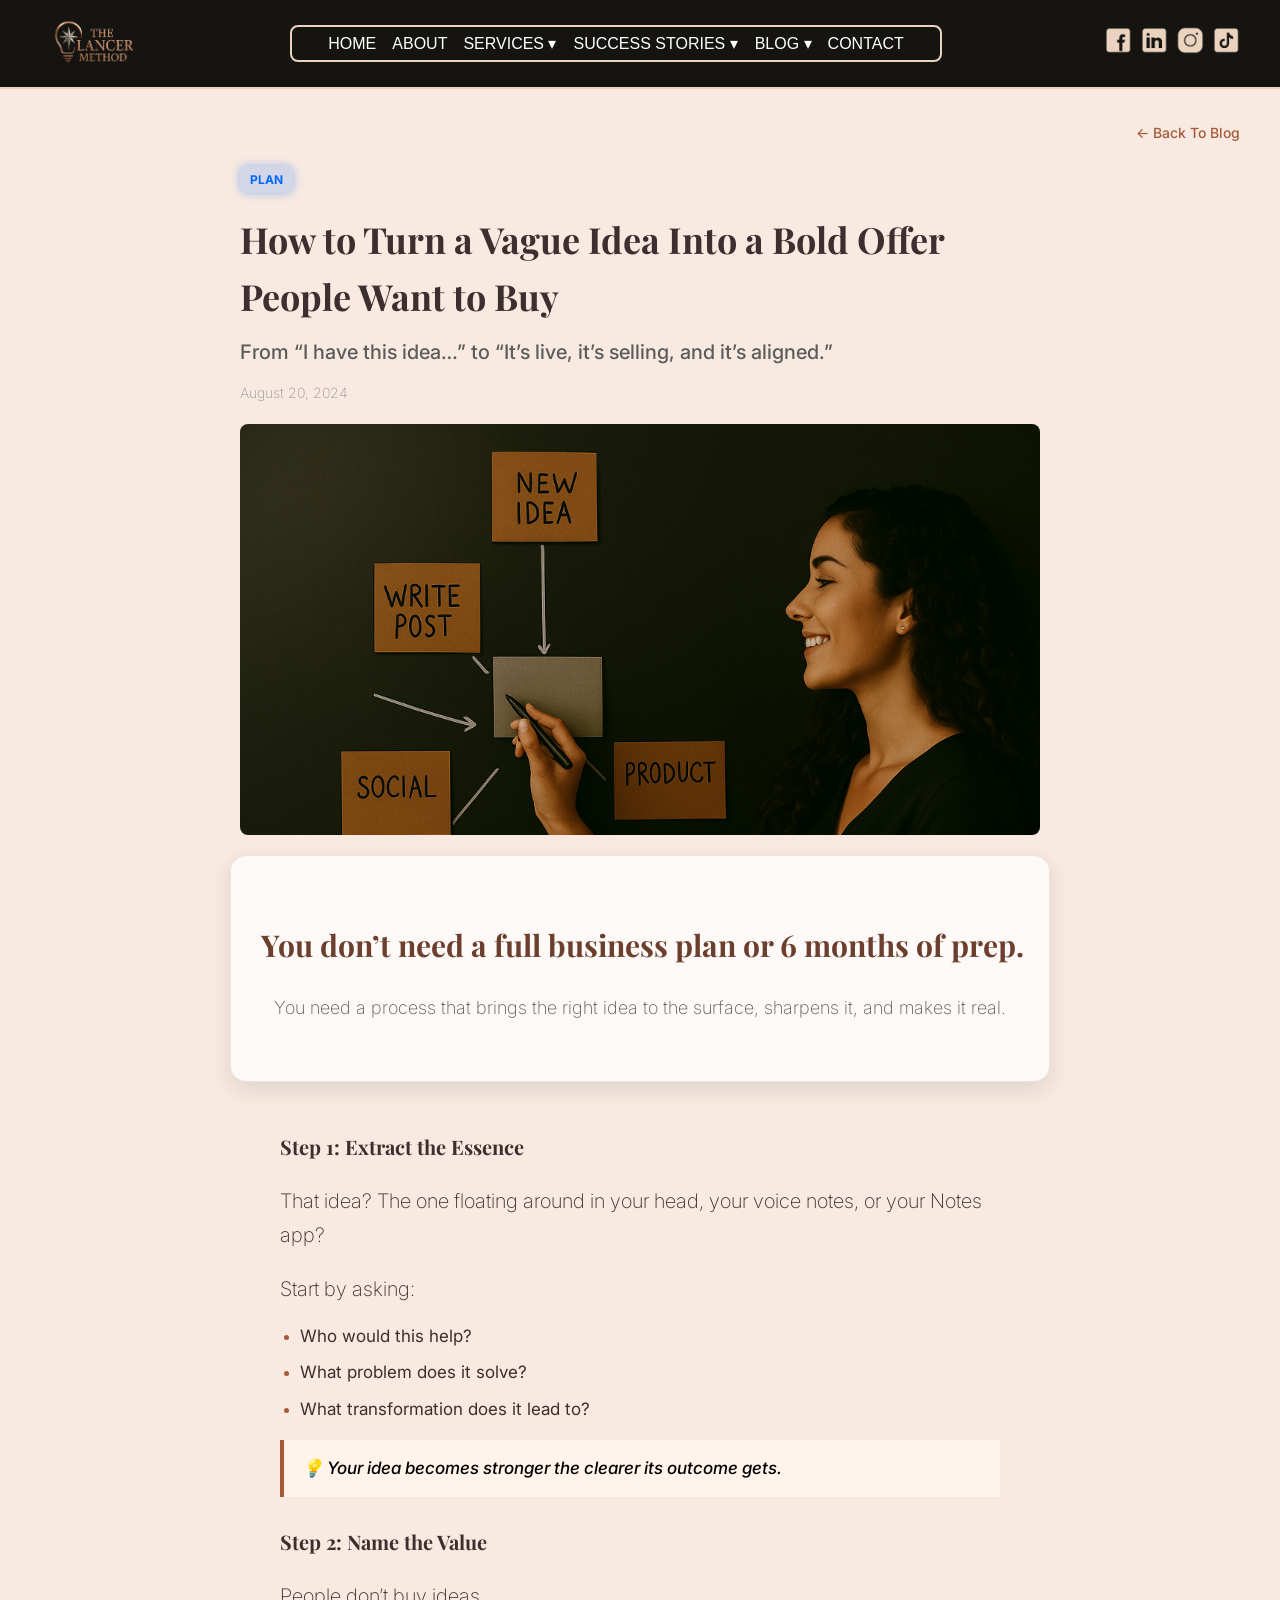
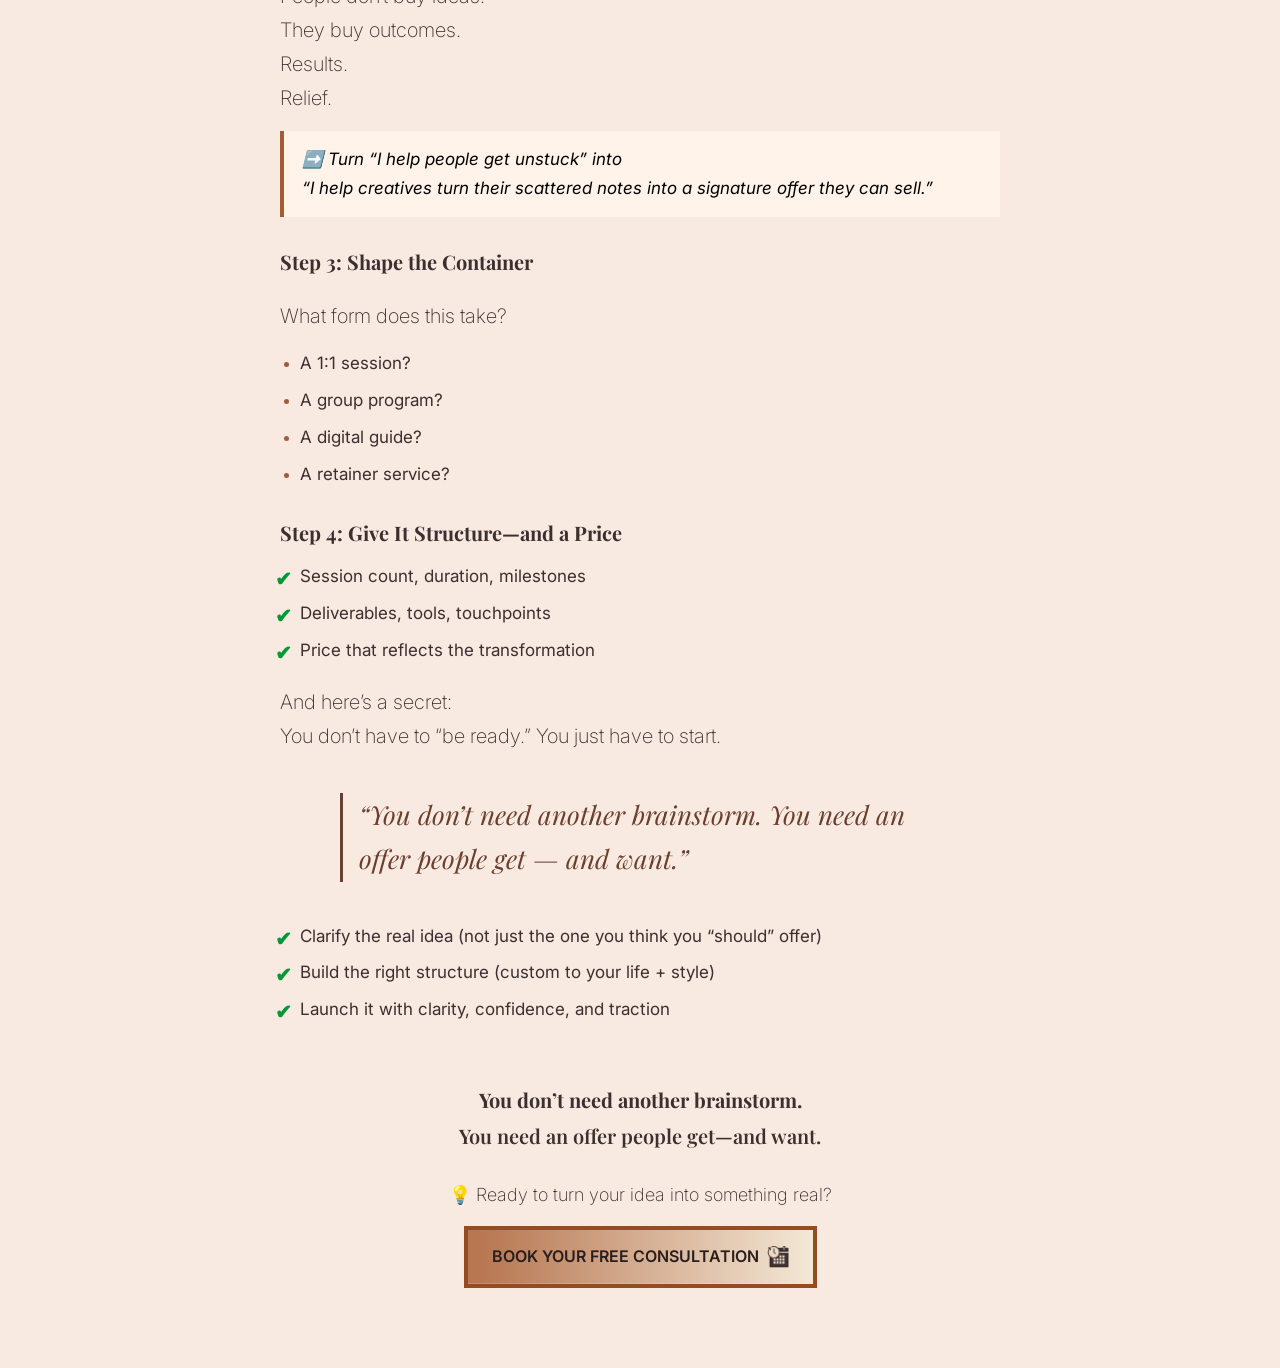
==== commit 175e2295: "Blog info added" ====
--- a/blog-detail.html
+++ b/blog-detail.html
@@ -123,10 +123,16 @@
 					<li>Launch it with clarity, confidence, and traction</li>
 				</ul>
 			</div>
-
+<!-- ✅ NEW ENDING SECTION -->
+				<div class="blog-ending fade-in">
+					<p class="ending-line"><strong>You don’t need another brainstorm.</strong></p>
+					<p class="ending-line">You need an offer people get—and want.</p>
+		
+				</div>
+			</div>
 			<!-- ✨ CTA -->
 			<div class="blog-cta fade-in">
-				<p>Inspired? Ready To Explore Your Own Path?</p>
+				<p>💡 Ready to turn your idea into something real?</p>
 				<a
 					class="btn-consultation method-btn method-btn-primary"
 					href="https://outlook.office.com/book/TheLancerMethod1@thelancermethod.com/"
@@ -137,103 +143,13 @@
 			</div>
 		</article>
 
-		<!-- ===== MARK: FOOTER ===== -->
-		<footer class="footer-section">
-			<div class="footer-container">
-				<!-- Column 1: Logo + tagline + social -->
-				<div class="footer-brand">
-					<img
-						src="images/mainImages/logoLancer.png"
-						alt="The Lancer Method Logo"
-						class="footer-logo"
-					/>
-					<p class="footer-tagline">
-						From Ideas to Execution –<br />real Progress starts here.
-					</p>
-					<div class="footer-socials">
-						<a href="https://www.facebook.com/thelancermethod" target="_blank"
-							><img src="images/mainImages/FacebookIcon.png" alt="Facebook"
-						/></a>
-						<a
-							href="https://www.linkedin.com/company/thelancermethod/"
-							target="_blank"
-							><img src="images/mainImages/LinkedInIcon.png" alt="LinkedIn"
-						/></a>
-						<a href="http://instagram.com/thelancermethod" target="_blank"
-							><img src="images/mainImages/InstagramIcon.png" alt="Instagram"
-						/></a>
-						<a href="https://www.tiktok.com/@thelancermethod" target="_blank"
-							><img
-								src="images/mainImages/TikTokIcon.png"
-								alt="TikTok"
-								class="icon-tiktok"
-						/></a>
-					</div>
-				</div>
+		<!-- ===== FOOTER PLACEHOLDER ===== -->
+<div id="footer-placeholder"></div>
 
-				<!-- Column 2 -->
-				<div class="footer-column">
-					<h4>Home</h4>
-					<ul>
-						<li><a href="#method">Method</a></li>
-						<li><a href="#about">About Me</a></li>
-						<li><a href="#services">Services</a></li>
-						<li><a href="#testimonials">Testimonials</a></li>
-						<li><a href="#contact">Contact</a></li>
-					</ul>
-				</div>
-
-				<!-- Column 3 -->
-				<div class="footer-column">
-					<h4>Services Overview</h4>
-					<ul>
-						<li><a href="services.html#inspire">Inspire</a></li>
-						<li><a href="services.html#plan">Plan</a></li>
-						<li><a href="services.html#execute">Execute</a></li>
-						<li>
-							<a href="services.html#additional-services"
-								>Additional Services</a
-							>
-						</li>
-						<li><a href="services.html#add-ons">Add-Ons</a></li>
-						<li><a href="services.html#process">Process</a></li>
-						<li><a href="services.html#faq">FAQ</a></li>
-					</ul>
-				</div>
-
-				<!-- Column 4 -->
-				<div class="footer-column">
-					<h4>Explore</h4>
-					<ul>
-						<li><a href="caseStudy.html">Case Studies</a></li>
-						<li><a href="blog.html">Blog</a></li>
-					</ul>
-					<div class="footer-contact-block">
-						<h4>Contact Dena</h4>
-						<p class="footer-contact">
-							<img
-								src="images/mainImages/EmailIconFooter.png"
-								alt="Email Icon"
-								class="footer-icon"
-							/>
-							<a
-								href="mailto:dena@thelancermethod.com"
-								class="footer-email-link"
-								>dena@thelancermethod.com</a
-							>
-						</p>
-					</div>
-				</div>
-			</div>
-
-			<div class="footer-bottom">
-				<p>Copyright © 2025 The Lancer Method</p>
-				<p>All Rights Reserved</p>
-			</div>
-		</footer>
 
 		<!-- JS -->
 		<script src="blog.js"></script>
 		<script src="load-header.js"></script>
+		<script src="load-footer.js"></script>
 	</body>
 </html>
--- a/style.css
+++ b/style.css
@@ -2481,7 +2481,7 @@
 	}
 
 	.dropdown-content a {
-		padding: 10px 0;
+		padding: 6px 0;
 		border: none;
 		font-size: 14px;
 	}
--- a/blog.css
+++ b/blog.css
@@ -197,6 +197,20 @@
 	color: #97989f;
 	text-align: left;
 }
+.blog-ending {
+	margin: 15px auto 5px; /* ✅ Pulls it closer to the checklist */
+	text-align: center;
+	max-width: 700px;
+	padding: 5px 0; /* ✅ No heavy padding now */
+}
+
+.blog-ending .ending-line {
+	font-family: "Playfair Display", serif;
+	font-size: 20px;
+	color: #3b2f2f;
+	font-weight: 600;
+	margin: 4px 0; /* ✅ Slim, equal spacing between lines */
+}
 
 /* =================== MARK: CALL TO ACTION =================== */
 .blog-cta {
